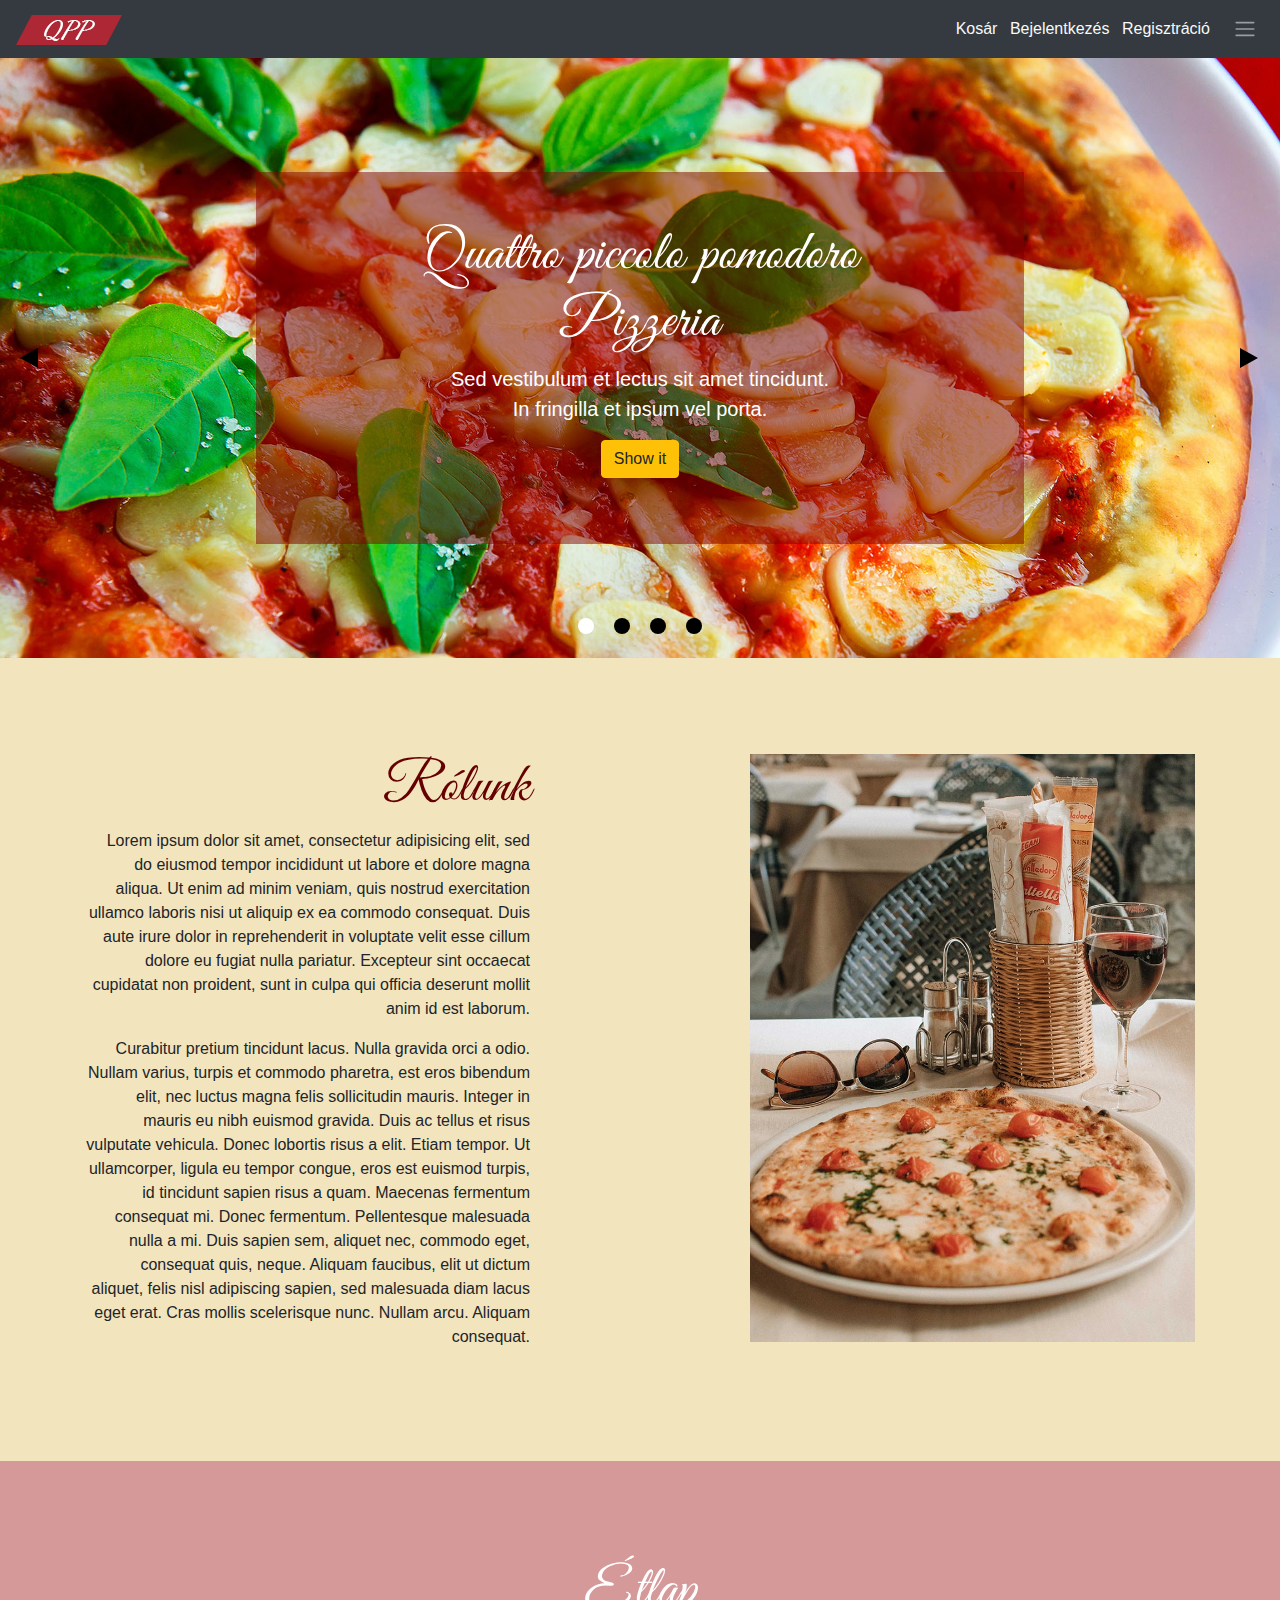
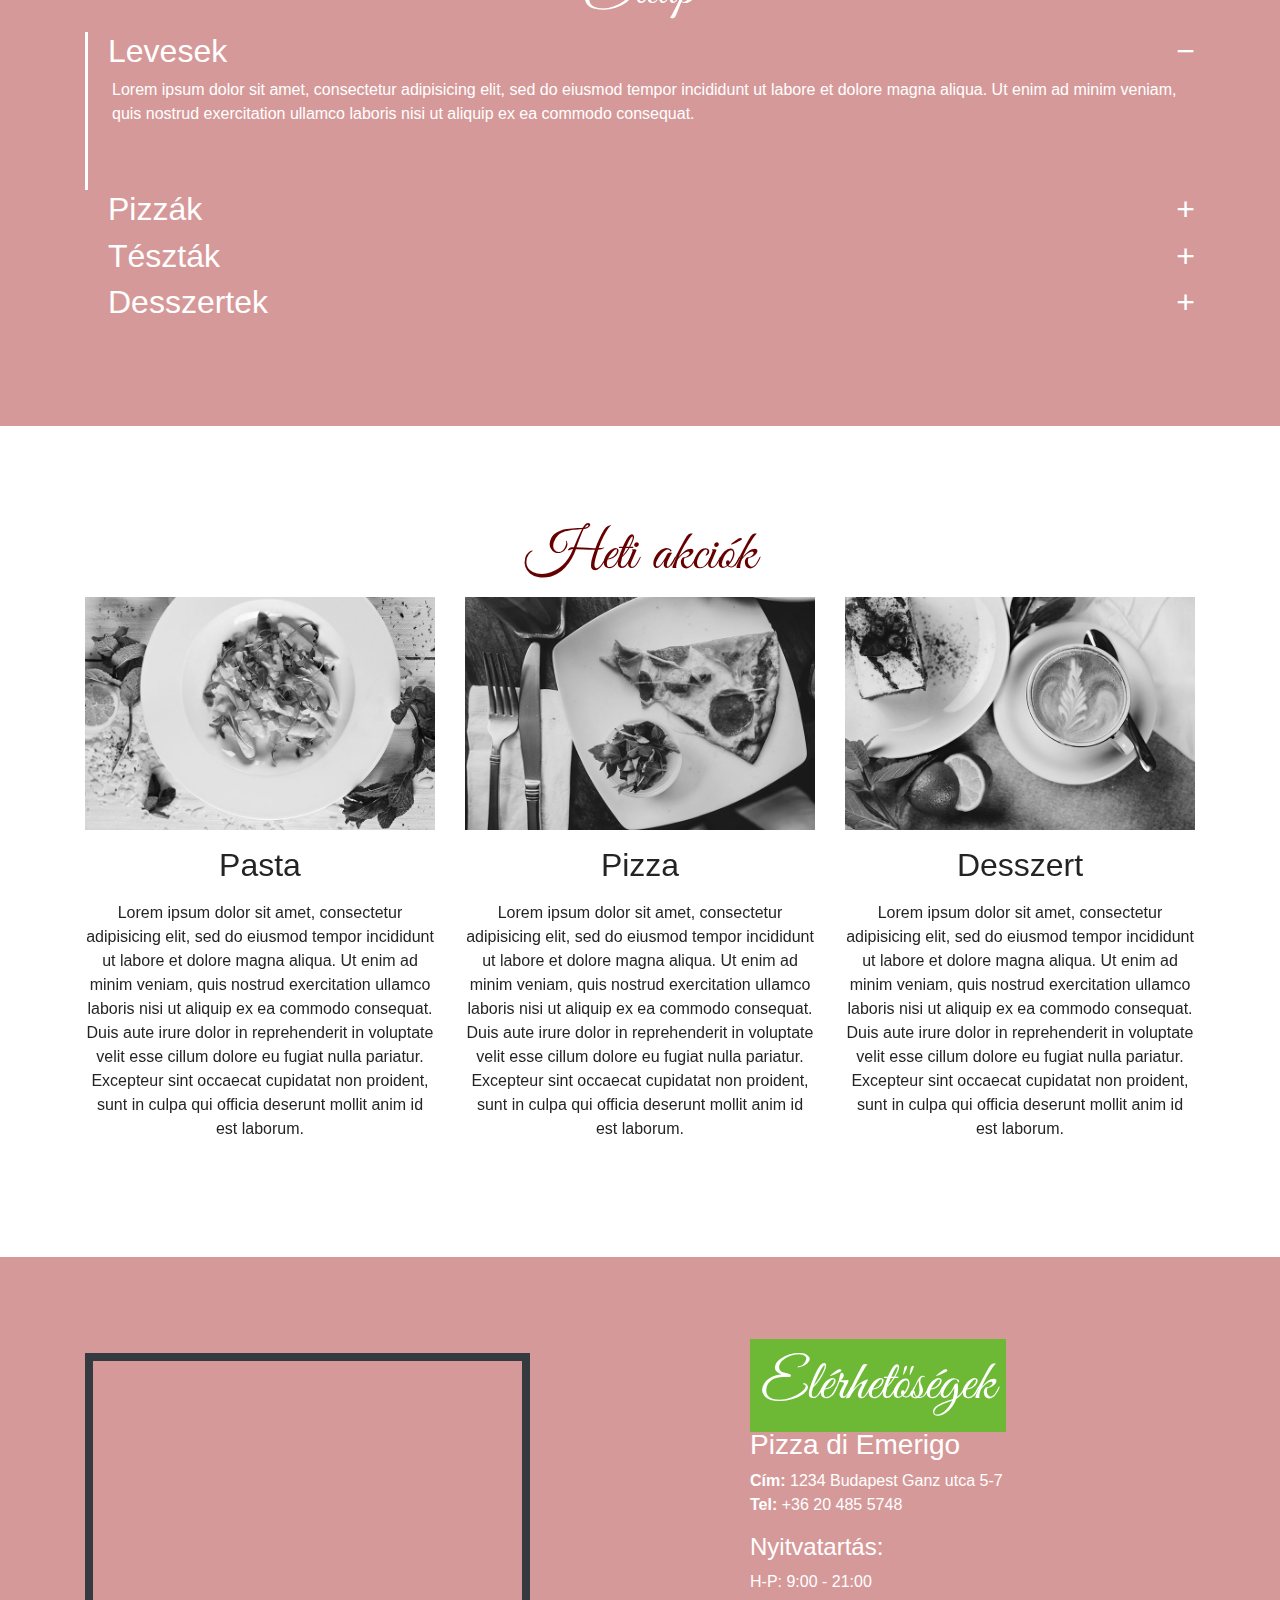
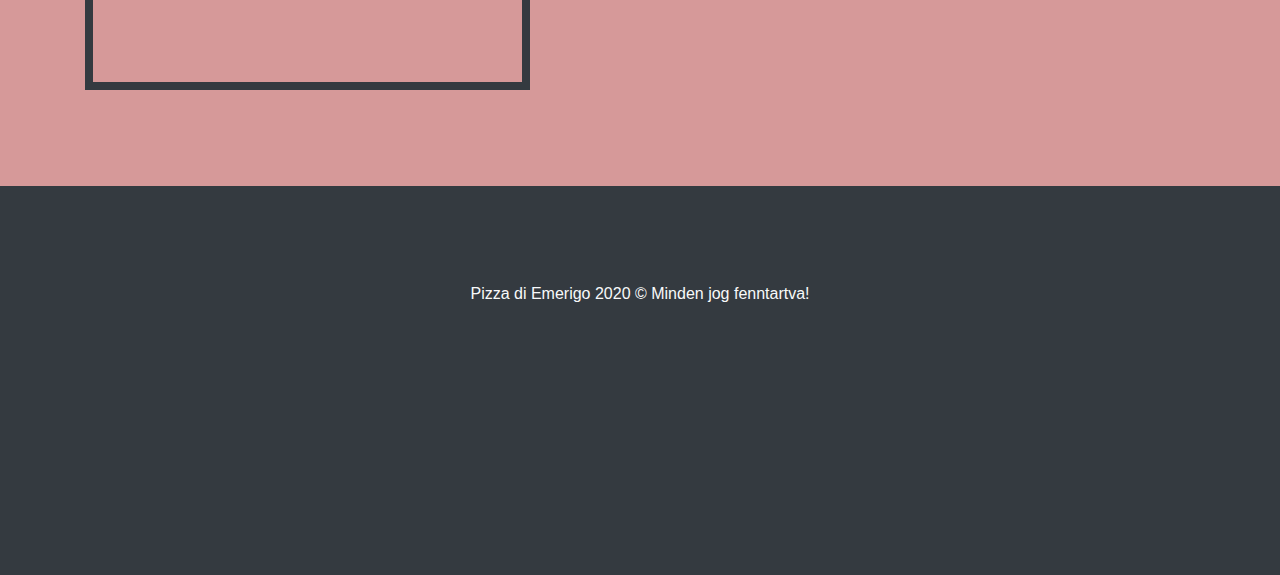
==== index.html @ 63cc6416 "Add files via upload" ====
<!DOCTYPE html>
<!--
To change this license header, choose License Headers in Project Properties.
To change this template file, choose Tools | Templates
and open the template in the editor.
-->
<html>
    <head>
        <title>Pizzeria di Emerigo</title>
        <meta charset="UTF-8">
        <meta name="viewport" content="width=device-width, initial-scale=1.0">
        <link href="bootstrap-4.5.0/css/bootstrap.min.css" rel="stylesheet" type="text/css"/>
        <link href="bootstrap-4.5.0/css/bootstrap-extension.min.css" rel="stylesheet" type="text/css"/>
        <link href="img/favicon.png" rel="shortcut icon" type="image/x-icon">
        <link href="css/style.css" rel="stylesheet" type="text/css"/>

    </head>
    <body>
        <div class="offcanvas-main">
            <div class="offcanvas-container">
                <div class="navbar navbar-dark bg-dark sticky-top">
                    <a class="navbar-brand" href="index.html"><img src="img/logo.png" alt="logo"></a>
                    <ul class="navbar-nav list-inline d-none d-md-block ml-auto mr-3">
                        <li class="nav-item list-inline-item">
                            <a class="nav-link text-light " href="">Kosár</a>
                        </li>
                        <li class="nav-item list-inline-item">
                            <a class="nav-link text-light " data-toggle="modal" data-target="#loginModal">Bejelentkezés</a>
                        </li>
                        <li class="nav-item list-inline-item">
                            <a class="nav-link text-light " href="">Regisztráció</a>
                        </li>
                    </ul>
                    <button class="offcanvas-toggler" type="button">
                        <span class="navbar-toggler-icon"></span>
                    </button>
                </div>
                <!-- Alpha Slider -->
                <div class="zoom-auto" id="alpha-slider" data-interval="6000">
                    <div class="alpha-slider-item">
                        <img src="img/slide1.jpg" alt="pizza1">
                        <div class="alpha-slider-caption d-none d-md-block">
                            <h2 class="text-center display-4 text-white">Quattro piccolo pomodoro<br>Pizzeria</h2>
                            <p class="text-center lead text-white">Sed vestibulum et lectus sit amet tincidunt.<br>In fringilla et ipsum vel porta.</p>
                            <p class="text-center"><a class="btn btn-warning" href="#">Show it</a></p>
                        </div>
                    </div>
                    <div class="alpha-slider-item">
                        <img src="img/slide2.jpg" alt="pizza2">
                        <div class="alpha-slider-caption d-none d-md-block">
                            <h2 class="text-center display-4 text-white">Title 2</h2>
                            <p class="text-center lead text-white">Sed vestibulum et lectus sit amet tincidunt.<br>In fringilla et ipsum vel porta.</p>
                            <p class="text-center"><a class="btn btn-warning" href="#">Show it</a></p>
                        </div>
                    </div>
                    <div class="alpha-slider-item">
                        <img src="img/slide3.jpg" alt="pizza3">
                        <div class="alpha-slider-caption d-none d-md-block">
                            <h2 class="text-center display-4 text-white">Title 3</h2>
                            <p class="text-center lead text-white">Sed vestibulum et lectus sit amet tincidunt.<br>In fringilla et ipsum vel porta.</p>
                            <p class="text-center"><a class="btn btn-warning" href="#">Show it</a></p>
                        </div>
                    </div>
                    <div class="alpha-slider-item">
                        <img src="img/slide4.jpg" alt="pizza4">
                        <div class="alpha-slider-caption d-none d-md-block">
                            <h2 class="text-center display-4 text-white">Title 4</h2>
                            <p class="text-center lead text-white">Sed vestibulum et lectus sit amet tincidunt.<br>In fringilla et ipsum vel porta.</p>
                            <p class="text-center"><a class="btn btn-warning" href="#">Show it</a></p>
                        </div>
                    </div>
                </div>
                <!-- Rólunk -->
                <section class="container-fluid bg-cream" id="rolunk">
                    <div class="container py-6">
                        <div class="row">
                            <div class="col-12 col-lg-6 col-xl-5 text-lg-right">
                                <h2 class="display-4 textfresh">Rólunk</h2>
                                <p>
                                    Lorem ipsum dolor sit amet, consectetur adipisicing elit, sed do eiusmod tempor incididunt ut labore et dolore magna aliqua. Ut enim ad minim veniam, quis nostrud exercitation ullamco laboris nisi ut aliquip ex ea commodo consequat. Duis aute irure dolor in reprehenderit in voluptate velit esse cillum dolore eu fugiat nulla pariatur. Excepteur sint occaecat cupidatat non proident, sunt in culpa qui officia deserunt mollit anim id est laborum.
                                </p>
                                <p>
                                    Curabitur pretium tincidunt lacus. Nulla gravida orci a odio. Nullam varius, turpis et commodo pharetra, est eros bibendum elit, nec luctus magna felis sollicitudin mauris. Integer in mauris eu nibh euismod gravida. Duis ac tellus et risus vulputate vehicula. Donec lobortis risus a elit. Etiam tempor. Ut ullamcorper, ligula eu tempor congue, eros est euismod turpis, id tincidunt sapien risus a quam. Maecenas fermentum consequat mi. Donec fermentum. Pellentesque malesuada nulla a mi. Duis sapien sem, aliquet nec, commodo eget, consequat quis, neque. Aliquam faucibus, elit ut dictum aliquet, felis nisl adipiscing sapien, sed malesuada diam lacus eget erat. Cras mollis scelerisque nunc. Nullam arcu. Aliquam consequat. 
                                </p>

                            </div>
                            <div class="col-12 col-lg-6 col-xl-5 offset-xl-2">
                                <img class="w-100" src="img/about.jpg" alt="terített asztal pizzával"/>
                            </div>
                        </div>
                    </div>
                </section>
                <!-- Étlap -->
                <section class="container-fluid parallax" data-img-src="img/bg-pizza.jpg" data-speed="0.5" id="etlap">
                    <div class="parallax-inner">
                    <div class="container py-6 text-white">
                        <h2 class="display-4 text-center ">Étlap</h2>
                        <div class="be-accordion" id="accordion1">
                            <div class="card bg-transparent border-0">
                                <div class="card-header bg-transparent border-0 p-0" id="heading11">
                                    <h3>
                                        <a class="display-7" data-toggle="collapse" data-target="#collapse11" aria-expanded="true" aria-controls="collapse11">Levesek</a>
                                    </h3>
                                </div>
                                <div id="collapse11" class="collapse show" aria-labelledby="heading11" data-parent="#accordion1">
                                    <div class="card-body px-1 pt-0 pb-5">
                                        <p>Lorem ipsum dolor sit amet, consectetur adipisicing elit, sed do eiusmod tempor incididunt ut labore et dolore magna aliqua. Ut enim ad minim veniam, quis nostrud exercitation ullamco laboris nisi ut aliquip ex ea commodo consequat.</p>
                                    </div>
                                </div>
                            </div>

                            <div class="card bg-transparent border-0">
                                <div class="card-header bg-transparent border-0 p-0" id="heading12">
                                    <h3>
                                        <a class="display-7" data-toggle="collapse" data-target="#collapse12" aria-expanded="false" aria-controls="collapse12">Pizzák</a>
                                    </h3>
                                </div>
                                <div id="collapse12" class="collapse" aria-labelledby="heading12" data-parent="#accordion1">
                                    <div class="card-body px-1 pt-0 pb-5">
                                        <p>Lorem ipsum dolor sit amet, consectetur adipisicing elit, sed do eiusmod tempor incididunt ut labore et dolore magna aliqua. Ut enim ad minim veniam, quis nostrud exercitation ullamco laboris nisi ut aliquip ex ea commodo consequat.</p>
                                    </div>
                                </div>
                            </div>

                            <div class="card bg-transparent border-0">
                                <div class="card-header bg-transparent border-0 p-0" id="heading13">
                                    <h3>
                                        <a class="display-7" data-toggle="collapse" data-target="#collapse13" aria-expanded="false" aria-controls="collapse13">Tészták</a>
                                    </h3>
                                </div>
                                <div id="collapse13" class="collapse" aria-labelledby="heading13" data-parent="#accordion1">
                                    <div class="card-body px-1 pt-0 pb-5">
                                        <p>Lorem ipsum dolor sit amet, consectetur adipisicing elit, sed do eiusmod tempor incididunt ut labore et dolore magna aliqua. Ut enim ad minim veniam, quis nostrud exercitation ullamco laboris nisi ut aliquip ex ea commodo consequat.</p>
                                    </div>
                                </div>
                            </div>

                            <div class="card bg-transparent border-0">
                                <div class="card-header bg-transparent border-0 p-0" id="heading14">
                                    <h3>
                                        <a class="display-7" data-toggle="collapse" data-target="#collapse14" aria-expanded="false" aria-controls="collapse14">Desszertek</a>
                                    </h3>
                                </div>
                                <div id="collapse14" class="collapse" aria-labelledby="heading14" data-parent="#accordion1">
                                    <div class="card-body px-1 pt-0 pb-5">
                                        <p>Lorem ipsum dolor sit amet, consectetur adipisicing elit, sed do eiusmod tempor incididunt ut labore et dolore magna aliqua. Ut enim ad minim veniam, quis nostrud exercitation ullamco laboris nisi ut aliquip ex ea commodo consequat.</p>
                                    </div>
                                </div>
                            </div>
                        </div>
                    </div>
                    </div>
                </section>
                <!-- Heti akciók -->
                <section class="container-fluid" id="hetiakcio">
                    <div class="container py-6 text-center">
                        <h2 class="display-4 textfresh">Heti akciók</h2>
                        <div class="row">
                            <article class="col-12 col-lg-4 hover-color hover-zoom mb-5 mb-lg-1">
                                <img class="w-100" src="img/pasta.jpg" alt="tészta tányéron"/>
                                <h3 class="display-7 my-3">Pasta</h3>
                                <p>
                                    Lorem ipsum dolor sit amet, consectetur adipisicing elit, sed do eiusmod tempor incididunt ut labore et dolore magna aliqua. Ut enim ad minim veniam, quis nostrud exercitation ullamco laboris nisi ut aliquip ex ea commodo consequat. Duis aute irure dolor in reprehenderit in voluptate velit esse cillum dolore eu fugiat nulla pariatur. Excepteur sint occaecat cupidatat non proident, sunt in culpa qui officia deserunt mollit anim id est laborum.
                                </p>
                            </article>
                            <article class="col-12 col-lg-4 hover-color hover-zoom mb-5 mb-lg-1">
                                <img class="w-100" src="img/pizza.jpg" alt="pizza tányéron"/>
                                <h3 class="display-7 my-3">Pizza</h3>
                                <p>
                                    Lorem ipsum dolor sit amet, consectetur adipisicing elit, sed do eiusmod tempor incididunt ut labore et dolore magna aliqua. Ut enim ad minim veniam, quis nostrud exercitation ullamco laboris nisi ut aliquip ex ea commodo consequat. Duis aute irure dolor in reprehenderit in voluptate velit esse cillum dolore eu fugiat nulla pariatur. Excepteur sint occaecat cupidatat non proident, sunt in culpa qui officia deserunt mollit anim id est laborum.
                                </p>
                            </article>
                            <article class="col-12 col-lg-4 hover-color hover-zoom mb-5 mb-lg-1">
                                <img class="w-100" src="img/dessert.jpg" alt="desszert tányéron"/>
                                <h3 class="display-7 my-3">Desszert</h3>
                                <p>
                                    Lorem ipsum dolor sit amet, consectetur adipisicing elit, sed do eiusmod tempor incididunt ut labore et dolore magna aliqua. Ut enim ad minim veniam, quis nostrud exercitation ullamco laboris nisi ut aliquip ex ea commodo consequat. Duis aute irure dolor in reprehenderit in voluptate velit esse cillum dolore eu fugiat nulla pariatur. Excepteur sint occaecat cupidatat non proident, sunt in culpa qui officia deserunt mollit anim id est laborum.
                                </p>
                            </article>
                            
                            
                        </div>
                    </div>
                </section>
                <!-- Elérhetőségek -->
                <section class="container-fluid parallax" data-img-src="img/bg-restaurant.jpg" id="kapcsolat">
                    <div class="parallax-inner">
                        <div class="container py-6 text-white">
                            <div class="row">
                                <div class="col-12 col-lg-6 col-lg-push-6 col-xl-5 offset-xl-1">
                                <h2 class="display-4"><mark>Elérhetőségek</mark></h2>
                                <h3>Pizza di Emerigo</h3>
                                <p><strong>Cím:</strong> 1234 Budapest Ganz utca 5-7<br>
                                    <strong>Tel:</strong> +36 20 485 5748</p>
                                <h4>Nyitvatartás:</h4>
                                <p>H-P: 9:00 - 21:00</p>
                                </div>
                                <div class="col-12 col-lg-6 col-lg-pull-6 col-xl-5 ">
                                    <div class="embed-responsive embed-responsive-4by3 border-strong text-dark">
                                        <iframe class="w-100"  src="https://www.google.com/maps/embed?pb=!1m18!1m12!1m3!1d2694.9119485530064!2d19.035320315591562!3d47.51110597917853!2m3!1f0!2f0!3f0!3m2!1i1024!2i768!4f13.1!3m3!1m2!1s0x4741dc1b57d98361%3A0x1dead8eaf904a9b3!2sBudapest%2C%20Ganz%20u.%205-7%2C%201027!5e0!3m2!1sen!2shu!4v1591891289513!5m2!1sen!2shu" allowfullscreen="" aria-hidden="false" tabindex="0"></iframe>
                                        
                                    </div>
                                </div>
                            </div>
                        </div>
                    </div>
                </section>
                <!-- Láblác -->
                <footer class="container-fluid bg-dark">
                    <div class="container py-6 text-center text-light">
                        <p>Pizza di Emerigo 2020 &copy; Minden jog fenntartva!</p>
                        <iframe src="https://www.facebook.com/plugins/like.php?href=https%3A%2F%2Fdevelopers.facebook.com%2Fdocs%2Fplugins%2Flike-button%2F&width=300&layout=button_count&action=like&size=large&share=true&height=46&appId=195787550976831"  scrolling="no" frameborder="0" allowTransparency="true" allow="encrypted-media"></iframe>
                    </div>
                </footer>
            </div>
            <div class="offcanvas-menu bg-dark text-light w-30">
                <div class="navbar navbar-dark bg-dark">
                    <a class="navbar-brand" href="#"><img src="img/logo.png" alt="logo"></a>
                    <button class="offcanvas-toggler" type="button">
                        <span class="text-light display-7">&times;</span>
                    </button>
                </div>
                <div class="container-fluid">
                    <ul class="navbar-nav">
                        <li class="nav-item">
                            <a class="nav-link text-light display-7 rolling" href="#rolunk">Rólunk</a>
                        </li>
                        <li class="nav-item">
                            <a class="nav-link text-light display-7 rolling" href="#etlap">Étlap</a>
                        </li>
                        <li class="nav-item">
                            <a class="nav-link text-light display-7 rolling" href="#hetiakcio">Heti akciók</a>
                        </li>
                        <li class="nav-item">
                            <a class="nav-link text-light display-7" href="kepgaleria.html">Képgaléria</a>
                        </li>
                        <li class="nav-item">
                            <a class="nav-link text-light display-7 rolling" href="#kapcsolat">Elérhetőségek</a>
                        </li>
                    </ul>
                    <div class="dropdown-divider d-md-none"></div>
                    <ul class="navbar-nav d-md-none">
                        <li class="nav-item">
                            <a class="nav-link text-light display-7" href="">Kosár</a>
                        </li>
                        <li class="nav-item">
                            <a class="nav-link text-light display-7" data-toggle="modal" data-target="#loginModal">Bejelentkezés</a>
                        </li>
                        <li class="nav-item">
                            <a class="nav-link text-light display-7" href="">Regisztráció</a>
                        </li>
                    </ul>
                </div>
            </div>
        </div>
        <!-- Bejelentkező panel-->
        <div class="modal fade" id="loginModal" tabindex="-1" role="dialog" aria-labelledby="Bejelentkezés" aria-hidden="true">
            <div class="modal-dialog modal-dialog-centered" role="document">
                <div class="modal-content">
                    <div class="modal-header">
                        <h5 class="modal-title">Bejelentkezés</h5>
                        <button type="button" class="close" data-dismiss="modal" aria-label="Close">
                            <span aria-hidden="true">&times;</span>
                        </button>
                    </div>
                    <div class="modal-body">
                        <form method="post" class="be-formcheck" name="loginForm" data-msg-empty="Ezt a mezőt kötelező kitölteni." data-msg-invalid="Érvénytelen paraméter">
                            <div class="form-group">
                                <input id="email" type="email" class="form-control" name="email" placeholder="E-mail cím" required>
                            </div>
                            <div class="form-group">
                                <input type="password" class="form-control" name="jelszo" placeholder="Jelszó" required>
                            </div>
                            <input type="hidden" name="event" value="bejelentkezes">
                            
                            <div class="form-group text-center">
                                <button class="btn btn-warning btn-capsule">Bejelentkezés</button>
                            </div>
                            <p class="text-right mb-0"><a href="">Elfelejtettem a jelszavam</a></p>    
                            
                        </form>
                    </div>
                    
                </div>
            </div>
        </div>
        
        <script src="js/jquery-3.5.1.min.js" type="text/javascript"></script>
        <script src="bootstrap-4.5.0/js/bootstrap.bundle.min.js" type="text/javascript"></script>
        <script src="bootstrap-4.5.0/js/bootstrap-extension.min.js" type="text/javascript"></script>
        <script src="js/autofocus.js" type="text/javascript"></script>
    </body>
</html>
---- css/style.css ----
@font-face {
    src: url(../font/GreatVibes-Regular.ttf);
        font-family: GreatVibes-Regular;
}
.offcanvas-menu{
    background-image: url(../img/menu-bg.png);
    background-repeat: no-repeat;
    background-position: right bottom;
}
.alpha-slider-caption {
    background-color: rgba(127, 0, 0, 0.5);
    padding: 50px 0;
}
h2 {
    font-family: GreatVibes-Regular;
}
.textfresh {
    color: #660000;
}
.parallax-inner {
    background-color: rgba(153, 0, 0, 0.4);
    margin-left: -15px;
    margin-right: -15px;
}
mark {
    background-color: rgba(83, 192, 29, 0.8);
    color: #fff;
}
#fb-button {
   width: 187px; 
   height: 46px; 
}
.form-control:focus {
    border-color: darkgreen;
    box-shadow: 0 0 0 0.2rem rgba(0, 102, 0, 0.3);
}
.grid-item {
    margin-bottom: 2rem;
}
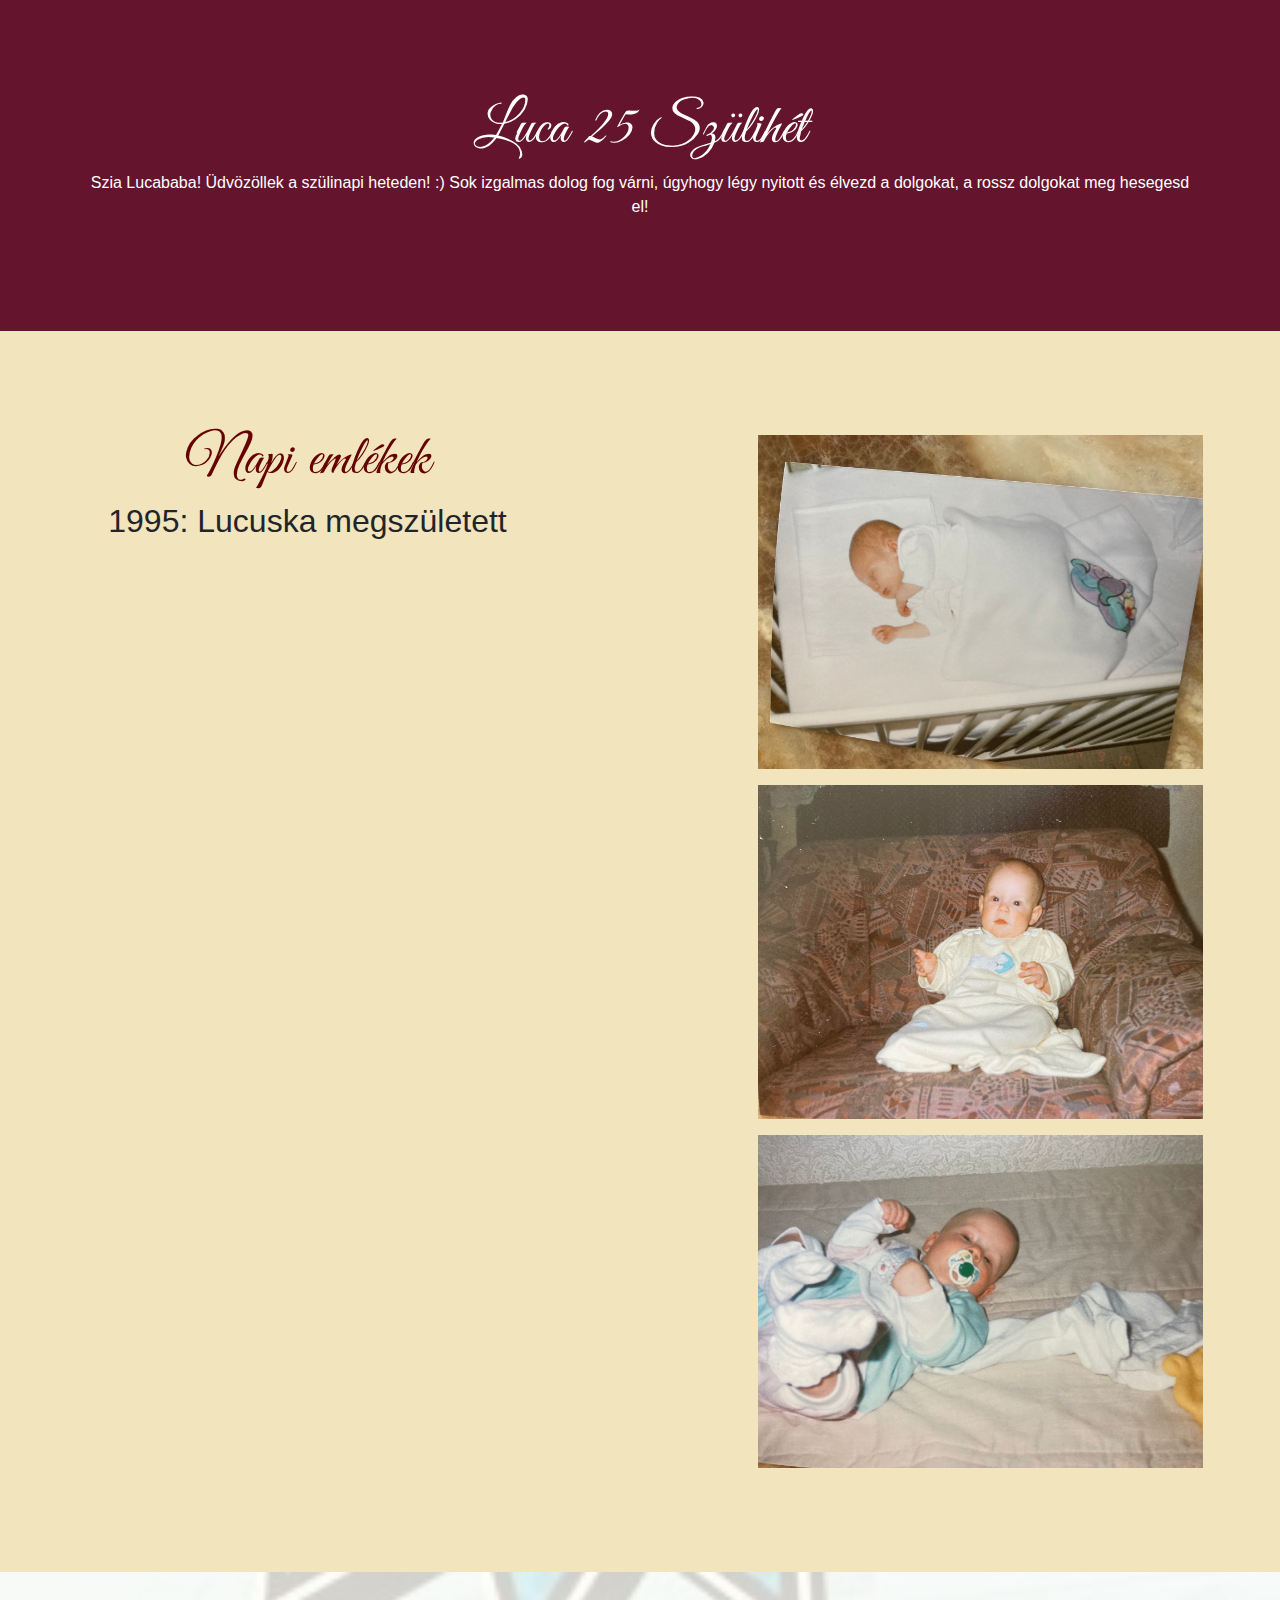
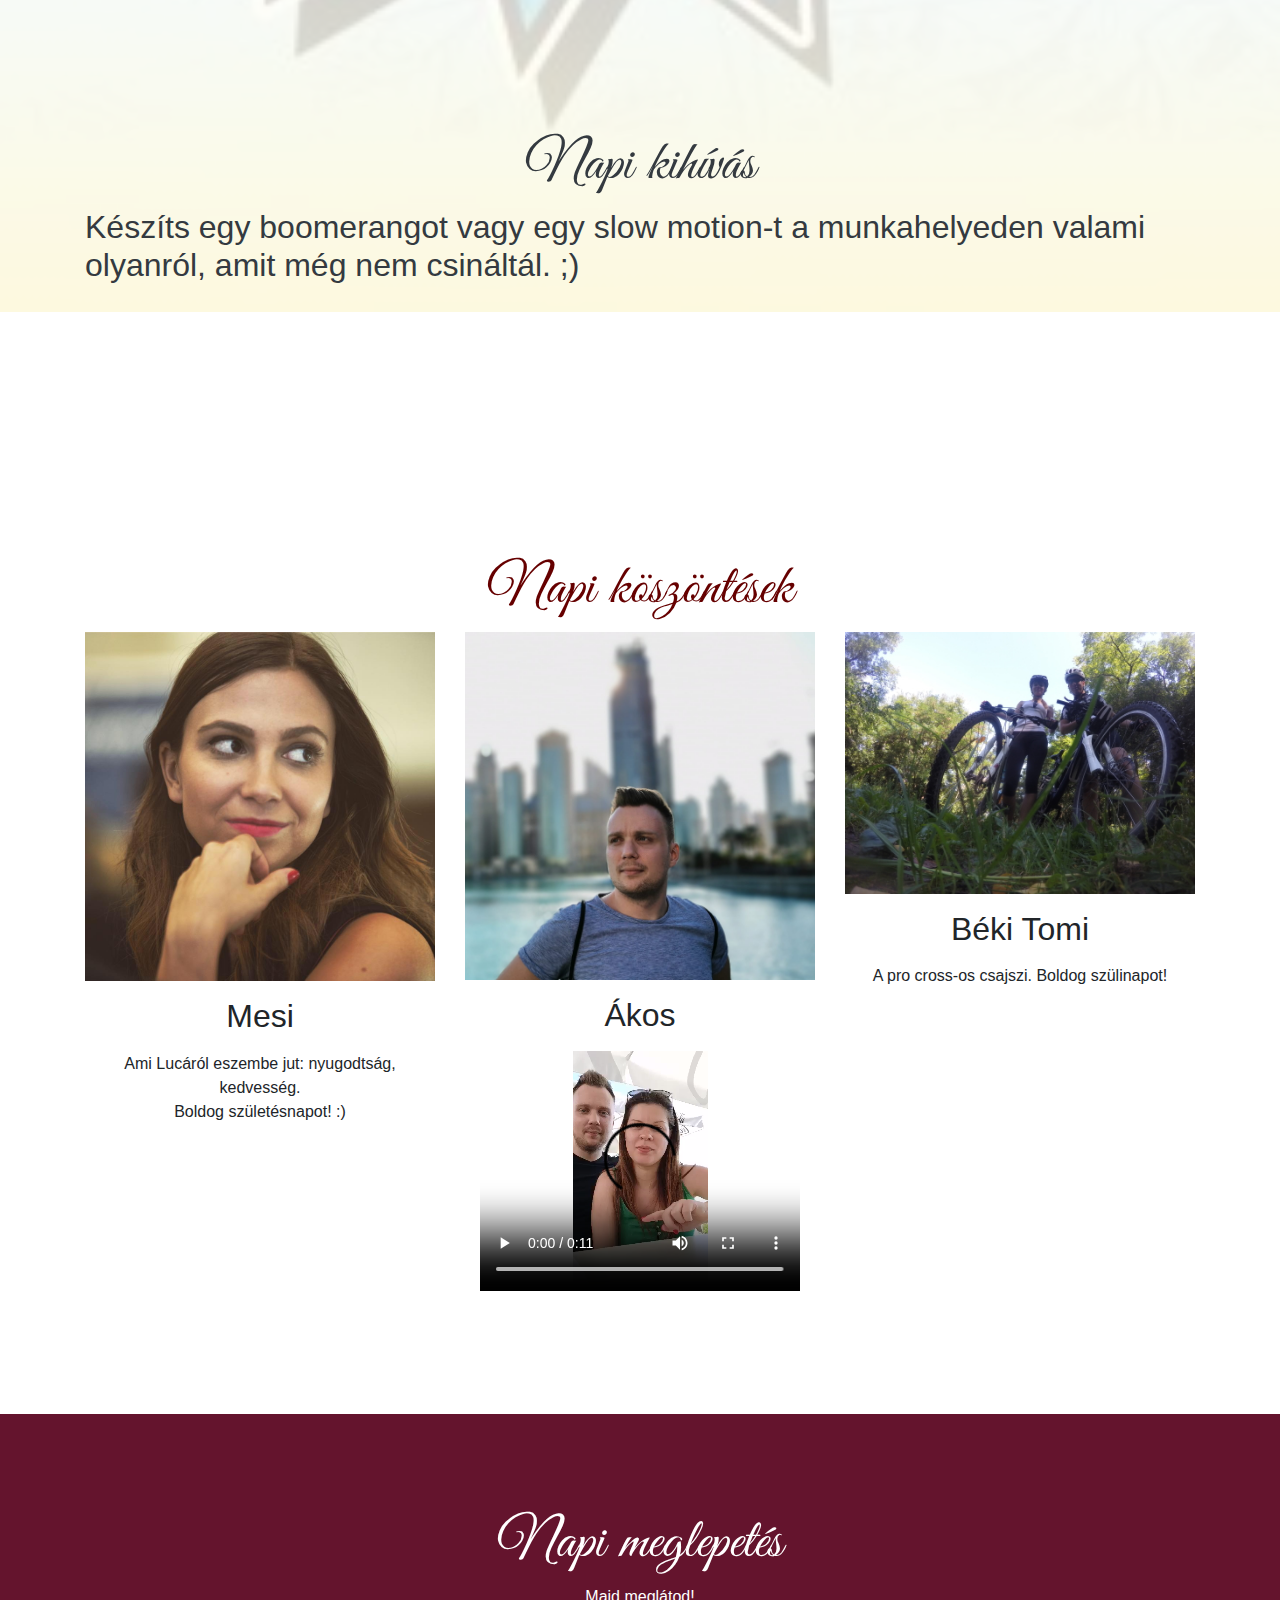
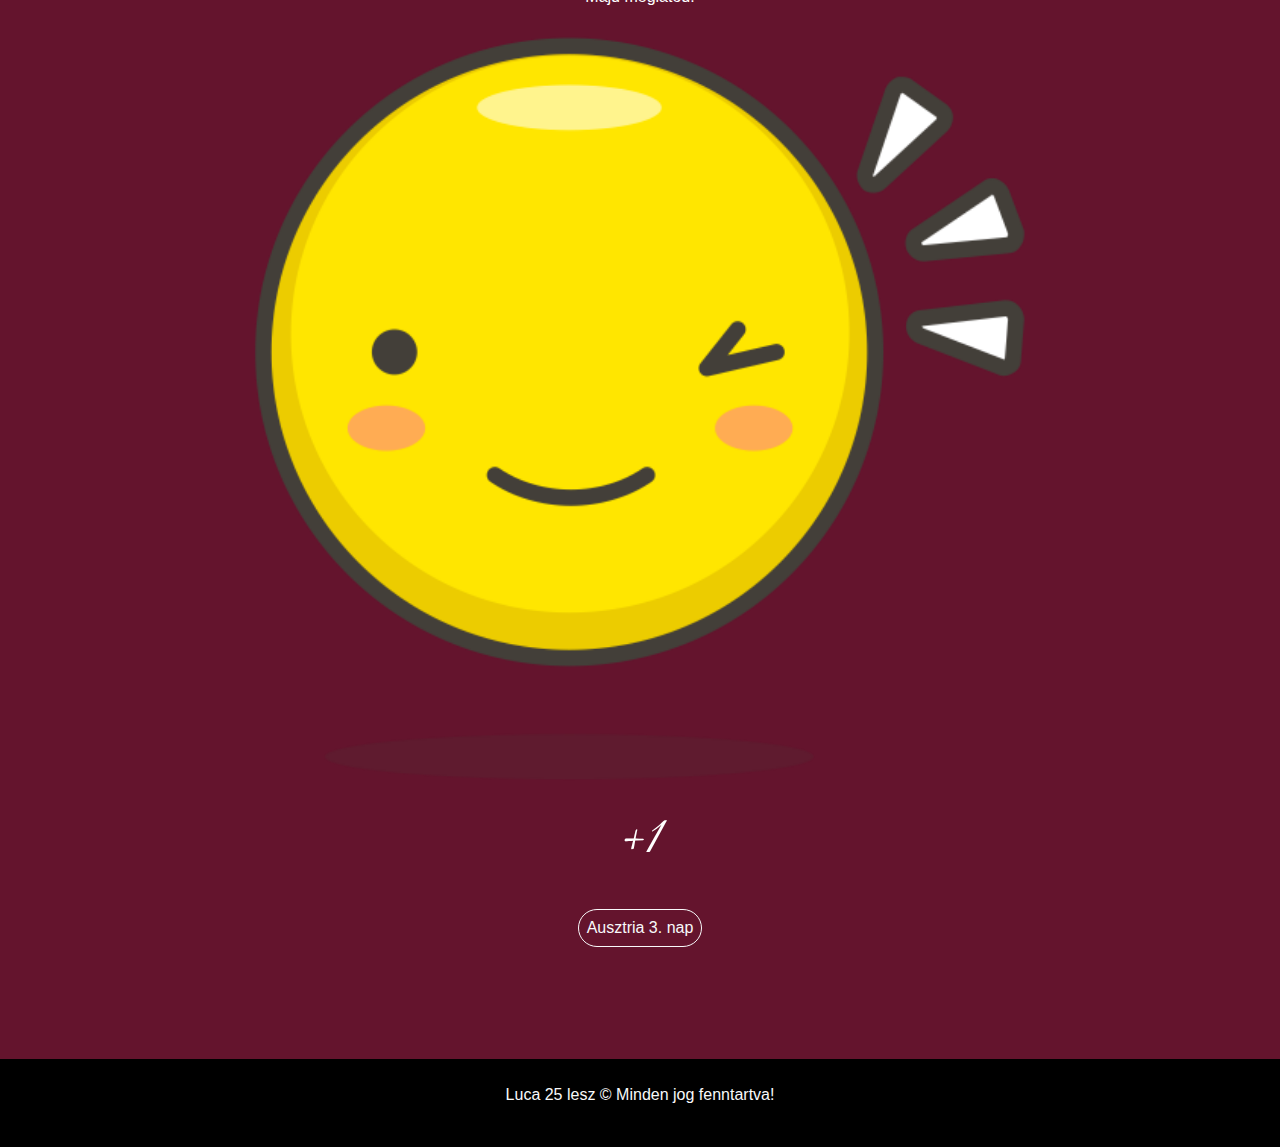
==== commit f63c3c8b: "Add files via upload" ====
--- a/index.html
+++ b/index.html
@@ -6,36 +6,20 @@
 -->
 <html>
     <head>
-        <title>Pizzeria di Emerigo</title>
+        <title>Luca 25</title>
         <meta charset="UTF-8">
         <meta name="viewport" content="width=device-width, initial-scale=1.0">
         <link href="bootstrap-4.5.0/css/bootstrap.min.css" rel="stylesheet" type="text/css"/>
         <link href="bootstrap-4.5.0/css/bootstrap-extension.min.css" rel="stylesheet" type="text/css"/>
-        <link href="img/favicon.png" rel="shortcut icon" type="image/x-icon">
+        <link href="img/faviconom.png" rel="shortcut icon" type="image/x-icon">
         <link href="css/style.css" rel="stylesheet" type="text/css"/>
 
     </head>
     <body>
         <div class="offcanvas-main">
             <div class="offcanvas-container">
-                <div class="navbar navbar-dark bg-dark sticky-top">
-                    <a class="navbar-brand" href="index.html"><img src="img/logo.png" alt="logo"></a>
-                    <ul class="navbar-nav list-inline d-none d-md-block ml-auto mr-3">
-                        <li class="nav-item list-inline-item">
-                            <a class="nav-link text-light " href="">Kosár</a>
-                        </li>
-                        <li class="nav-item list-inline-item">
-                            <a class="nav-link text-light " data-toggle="modal" data-target="#loginModal">Bejelentkezés</a>
-                        </li>
-                        <li class="nav-item list-inline-item">
-                            <a class="nav-link text-light " href="">Regisztráció</a>
-                        </li>
-                    </ul>
-                    <button class="offcanvas-toggler" type="button">
-                        <span class="navbar-toggler-icon"></span>
-                    </button>
-                </div>
-                <!-- Alpha Slider -->
+                
+                <!-- Alpha Slider 
                 <div class="zoom-auto" id="alpha-slider" data-interval="6000">
                     <div class="alpha-slider-item">
                         <img src="img/slide1.jpg" alt="pizza1">
@@ -45,136 +29,81 @@
                             <p class="text-center"><a class="btn btn-warning" href="#">Show it</a></p>
                         </div>
                     </div>
-                    <div class="alpha-slider-item">
-                        <img src="img/slide2.jpg" alt="pizza2">
-                        <div class="alpha-slider-caption d-none d-md-block">
-                            <h2 class="text-center display-4 text-white">Title 2</h2>
-                            <p class="text-center lead text-white">Sed vestibulum et lectus sit amet tincidunt.<br>In fringilla et ipsum vel porta.</p>
-                            <p class="text-center"><a class="btn btn-warning" href="#">Show it</a></p>
+                    
+                </div>-->
+                <!-- Rólunk -->
+                <section class="container-fluid bg-velvet" id="rolunk">
+                    <div class="container py-6">
+                        <div class="row">
+                            <div class="col-12 text-white text-center">
+                                <h2 class="display-4">Luca 25 Szülihét</h2>
+                                <p>
+                                    Szia Lucababa! Üdvözöllek a szülinapi heteden! :) Sok izgalmas dolog fog várni, úgyhogy légy nyitott és  élvezd a dolgokat, a rossz dolgokat meg hesegesd el! 
+                                </p>
+   
+                            </div>
+                            
                         </div>
                     </div>
-                    <div class="alpha-slider-item">
-                        <img src="img/slide3.jpg" alt="pizza3">
-                        <div class="alpha-slider-caption d-none d-md-block">
-                            <h2 class="text-center display-4 text-white">Title 3</h2>
-                            <p class="text-center lead text-white">Sed vestibulum et lectus sit amet tincidunt.<br>In fringilla et ipsum vel porta.</p>
-                            <p class="text-center"><a class="btn btn-warning" href="#">Show it</a></p>
-                        </div>
-                    </div>
-                    <div class="alpha-slider-item">
-                        <img src="img/slide4.jpg" alt="pizza4">
-                        <div class="alpha-slider-caption d-none d-md-block">
-                            <h2 class="text-center display-4 text-white">Title 4</h2>
-                            <p class="text-center lead text-white">Sed vestibulum et lectus sit amet tincidunt.<br>In fringilla et ipsum vel porta.</p>
-                            <p class="text-center"><a class="btn btn-warning" href="#">Show it</a></p>
-                        </div>
-                    </div>
-                </div>
-                <!-- Rólunk -->
+                </section>
                 <section class="container-fluid bg-cream" id="rolunk">
                     <div class="container py-6">
                         <div class="row">
-                            <div class="col-12 col-lg-6 col-xl-5 text-lg-right">
-                                <h2 class="display-4 textfresh">Rólunk</h2>
-                                <p>
-                                    Lorem ipsum dolor sit amet, consectetur adipisicing elit, sed do eiusmod tempor incididunt ut labore et dolore magna aliqua. Ut enim ad minim veniam, quis nostrud exercitation ullamco laboris nisi ut aliquip ex ea commodo consequat. Duis aute irure dolor in reprehenderit in voluptate velit esse cillum dolore eu fugiat nulla pariatur. Excepteur sint occaecat cupidatat non proident, sunt in culpa qui officia deserunt mollit anim id est laborum.
+                            <div class="col-12 col-lg-6 col-xl-5 text-center">
+                                <h2 class="display-4 textfresh">Napi emlékek</h2>
+                                <p class="display-7">
+                                    <strong>1995:</strong> Lucuska megszületett 
                                 </p>
-                                <p>
-                                    Curabitur pretium tincidunt lacus. Nulla gravida orci a odio. Nullam varius, turpis et commodo pharetra, est eros bibendum elit, nec luctus magna felis sollicitudin mauris. Integer in mauris eu nibh euismod gravida. Duis ac tellus et risus vulputate vehicula. Donec lobortis risus a elit. Etiam tempor. Ut ullamcorper, ligula eu tempor congue, eros est euismod turpis, id tincidunt sapien risus a quam. Maecenas fermentum consequat mi. Donec fermentum. Pellentesque malesuada nulla a mi. Duis sapien sem, aliquet nec, commodo eget, consequat quis, neque. Aliquam faucibus, elit ut dictum aliquet, felis nisl adipiscing sapien, sed malesuada diam lacus eget erat. Cras mollis scelerisque nunc. Nullam arcu. Aliquam consequat. 
-                                </p>
+                                
 
                             </div>
                             <div class="col-12 col-lg-6 col-xl-5 offset-xl-2">
-                                <img class="w-100" src="img/about.jpg" alt="terített asztal pizzával"/>
+                                <img class="w-100 m-2" src="img/1.jpg" alt="Luca születés"/>
+                                <img class="w-100 m-2" src="img/2.jpg" alt="Luca születés"/>
+                                <img class="w-100 m-2" src="img/3.jpg" alt="Luca születés"/>
                             </div>
                         </div>
                     </div>
                 </section>
                 <!-- Étlap -->
-                <section class="container-fluid parallax" data-img-src="img/bg-pizza.jpg" data-speed="0.5" id="etlap">
+                <section class="container-fluid parallax" data-img-src="img/ch.jpg" data-speed="0.5" id="etlap">
                     <div class="parallax-inner">
-                    <div class="container py-6 text-white">
-                        <h2 class="display-4 text-center ">Étlap</h2>
-                        <div class="be-accordion" id="accordion1">
-                            <div class="card bg-transparent border-0">
-                                <div class="card-header bg-transparent border-0 p-0" id="heading11">
-                                    <h3>
-                                        <a class="display-7" data-toggle="collapse" data-target="#collapse11" aria-expanded="true" aria-controls="collapse11">Levesek</a>
-                                    </h3>
-                                </div>
-                                <div id="collapse11" class="collapse show" aria-labelledby="heading11" data-parent="#accordion1">
-                                    <div class="card-body px-1 pt-0 pb-5">
-                                        <p>Lorem ipsum dolor sit amet, consectetur adipisicing elit, sed do eiusmod tempor incididunt ut labore et dolore magna aliqua. Ut enim ad minim veniam, quis nostrud exercitation ullamco laboris nisi ut aliquip ex ea commodo consequat.</p>
-                                    </div>
-                                </div>
-                            </div>
-
-                            <div class="card bg-transparent border-0">
-                                <div class="card-header bg-transparent border-0 p-0" id="heading12">
-                                    <h3>
-                                        <a class="display-7" data-toggle="collapse" data-target="#collapse12" aria-expanded="false" aria-controls="collapse12">Pizzák</a>
-                                    </h3>
-                                </div>
-                                <div id="collapse12" class="collapse" aria-labelledby="heading12" data-parent="#accordion1">
-                                    <div class="card-body px-1 pt-0 pb-5">
-                                        <p>Lorem ipsum dolor sit amet, consectetur adipisicing elit, sed do eiusmod tempor incididunt ut labore et dolore magna aliqua. Ut enim ad minim veniam, quis nostrud exercitation ullamco laboris nisi ut aliquip ex ea commodo consequat.</p>
-                                    </div>
-                                </div>
-                            </div>
-
-                            <div class="card bg-transparent border-0">
-                                <div class="card-header bg-transparent border-0 p-0" id="heading13">
-                                    <h3>
-                                        <a class="display-7" data-toggle="collapse" data-target="#collapse13" aria-expanded="false" aria-controls="collapse13">Tészták</a>
-                                    </h3>
-                                </div>
-                                <div id="collapse13" class="collapse" aria-labelledby="heading13" data-parent="#accordion1">
-                                    <div class="card-body px-1 pt-0 pb-5">
-                                        <p>Lorem ipsum dolor sit amet, consectetur adipisicing elit, sed do eiusmod tempor incididunt ut labore et dolore magna aliqua. Ut enim ad minim veniam, quis nostrud exercitation ullamco laboris nisi ut aliquip ex ea commodo consequat.</p>
-                                    </div>
-                                </div>
-                            </div>
-
-                            <div class="card bg-transparent border-0">
-                                <div class="card-header bg-transparent border-0 p-0" id="heading14">
-                                    <h3>
-                                        <a class="display-7" data-toggle="collapse" data-target="#collapse14" aria-expanded="false" aria-controls="collapse14">Desszertek</a>
-                                    </h3>
-                                </div>
-                                <div id="collapse14" class="collapse" aria-labelledby="heading14" data-parent="#accordion1">
-                                    <div class="card-body px-1 pt-0 pb-5">
-                                        <p>Lorem ipsum dolor sit amet, consectetur adipisicing elit, sed do eiusmod tempor incididunt ut labore et dolore magna aliqua. Ut enim ad minim veniam, quis nostrud exercitation ullamco laboris nisi ut aliquip ex ea commodo consequat.</p>
-                                    </div>
-                                </div>
-                            </div>
-                        </div>
+                    <div class="container py-7 text-dark">
+                        <h2 class="display-4 text-center ">Napi kihívás</h2>
+                        <div>
+                           <p class="display-7">
+                                    Készíts egy boomerangot vagy egy slow motion-t a munkahelyeden valami olyanról, amit még nem csináltál. ;) 
+                                </p> 
+                        </div>    
                     </div>
                     </div>
                 </section>
                 <!-- Heti akciók -->
                 <section class="container-fluid" id="hetiakcio">
                     <div class="container py-6 text-center">
-                        <h2 class="display-4 textfresh">Heti akciók</h2>
+                        <h2 class="display-4 textfresh">Napi köszöntések</h2>
                         <div class="row">
-                            <article class="col-12 col-lg-4 hover-color hover-zoom mb-5 mb-lg-1">
-                                <img class="w-100" src="img/pasta.jpg" alt="tészta tányéron"/>
-                                <h3 class="display-7 my-3">Pasta</h3>
+                            <article class="col-12 col-lg-4 hover-zoom mb-5 mb-lg-1">
+                                <img class="w-100" src="img/mesi.jpg" alt="Mesi"/>
+                                <h3 class="display-7 my-3">Mesi</h3>
                                 <p>
-                                    Lorem ipsum dolor sit amet, consectetur adipisicing elit, sed do eiusmod tempor incididunt ut labore et dolore magna aliqua. Ut enim ad minim veniam, quis nostrud exercitation ullamco laboris nisi ut aliquip ex ea commodo consequat. Duis aute irure dolor in reprehenderit in voluptate velit esse cillum dolore eu fugiat nulla pariatur. Excepteur sint occaecat cupidatat non proident, sunt in culpa qui officia deserunt mollit anim id est laborum.
+                                    Ami Lucáról eszembe jut: nyugodtság, kedvesség.<br>Boldog születésnapot! :)
                                 </p>
                             </article>
-                            <article class="col-12 col-lg-4 hover-color hover-zoom mb-5 mb-lg-1">
-                                <img class="w-100" src="img/pizza.jpg" alt="pizza tányéron"/>
-                                <h3 class="display-7 my-3">Pizza</h3>
+                            <article class="col-12 col-lg-4 hover-zoom mb-5 mb-lg-1">
+                                <img class="w-100" src="img/akos.jpg" alt="Akos"/>
+                                <h3 class="display-7 my-3">Ákos</h3>
                                 <p>
-                                    Lorem ipsum dolor sit amet, consectetur adipisicing elit, sed do eiusmod tempor incididunt ut labore et dolore magna aliqua. Ut enim ad minim veniam, quis nostrud exercitation ullamco laboris nisi ut aliquip ex ea commodo consequat. Duis aute irure dolor in reprehenderit in voluptate velit esse cillum dolore eu fugiat nulla pariatur. Excepteur sint occaecat cupidatat non proident, sunt in culpa qui officia deserunt mollit anim id est laborum.
+                                    <video width="320" height="240" controls>
+                                        <source src="video/video-1598037845.mp4" type="video/mp4">
+                                    </video>
                                 </p>
                             </article>
-                            <article class="col-12 col-lg-4 hover-color hover-zoom mb-5 mb-lg-1">
-                                <img class="w-100" src="img/dessert.jpg" alt="desszert tányéron"/>
-                                <h3 class="display-7 my-3">Desszert</h3>
+                            <article class="col-12 col-lg-4 hover-zoom mb-5 mb-lg-1">
+                                <img class="w-100" src="img/tomi.jpg" alt="desszert tányéron"/>
+                                <h3 class="display-7 my-3">Béki Tomi</h3>
                                 <p>
-                                    Lorem ipsum dolor sit amet, consectetur adipisicing elit, sed do eiusmod tempor incididunt ut labore et dolore magna aliqua. Ut enim ad minim veniam, quis nostrud exercitation ullamco laboris nisi ut aliquip ex ea commodo consequat. Duis aute irure dolor in reprehenderit in voluptate velit esse cillum dolore eu fugiat nulla pariatur. Excepteur sint occaecat cupidatat non proident, sunt in culpa qui officia deserunt mollit anim id est laborum.
+                                    A pro cross-os csajszi. Boldog szülinapot!
                                 </p>
                             </article>
                             
@@ -182,108 +111,32 @@
                         </div>
                     </div>
                 </section>
-                <!-- Elérhetőségek -->
-                <section class="container-fluid parallax" data-img-src="img/bg-restaurant.jpg" id="kapcsolat">
-                    <div class="parallax-inner">
-                        <div class="container py-6 text-white">
-                            <div class="row">
-                                <div class="col-12 col-lg-6 col-lg-push-6 col-xl-5 offset-xl-1">
-                                <h2 class="display-4"><mark>Elérhetőségek</mark></h2>
-                                <h3>Pizza di Emerigo</h3>
-                                <p><strong>Cím:</strong> 1234 Budapest Ganz utca 5-7<br>
-                                    <strong>Tel:</strong> +36 20 485 5748</p>
-                                <h4>Nyitvatartás:</h4>
-                                <p>H-P: 9:00 - 21:00</p>
-                                </div>
-                                <div class="col-12 col-lg-6 col-lg-pull-6 col-xl-5 ">
-                                    <div class="embed-responsive embed-responsive-4by3 border-strong text-dark">
-                                        <iframe class="w-100"  src="https://www.google.com/maps/embed?pb=!1m18!1m12!1m3!1d2694.9119485530064!2d19.035320315591562!3d47.51110597917853!2m3!1f0!2f0!3f0!3m2!1i1024!2i768!4f13.1!3m3!1m2!1s0x4741dc1b57d98361%3A0x1dead8eaf904a9b3!2sBudapest%2C%20Ganz%20u.%205-7%2C%201027!5e0!3m2!1sen!2shu!4v1591891289513!5m2!1sen!2shu" allowfullscreen="" aria-hidden="false" tabindex="0"></iframe>
-                                        
-                                    </div>
-                                </div>
+                <section class="container-fluid bg-velvet" id="rolunk">
+                    <div class="container py-6">
+                        <div class="row">
+                            <div class="col-12 text-white text-center">
+                                <h2 class="display-4">Napi meglepetés</h2>
+                                <p>
+                                    Majd meglátod!
+                                </p>
+                                <img class="w-70" src="img/wink.png" alt="wink"/>
                             </div>
-                        </div>
+                            <div class="col-12 text-white text-center">
+                                <h2 class="display-4 text-white p-1">+1</h2><br>
+                                <p><a class="btn btn-outline-light btn-capsule px-2" href="https://drive.google.com/file/d/10cwqT9ynwpaXjuJbNaOlpNpv6w2ISLmE/view?usp=sharing" role="button">Ausztria 3. nap</a></p>
+                            </div>
+                            </div>
                     </div>
                 </section>
                 <!-- Láblác -->
-                <footer class="container-fluid bg-dark">
-                    <div class="container py-6 text-center text-light">
-                        <p>Pizza di Emerigo 2020 &copy; Minden jog fenntartva!</p>
-                        <iframe src="https://www.facebook.com/plugins/like.php?href=https%3A%2F%2Fdevelopers.facebook.com%2Fdocs%2Fplugins%2Flike-button%2F&width=300&layout=button_count&action=like&size=large&share=true&height=46&appId=195787550976831"  scrolling="no" frameborder="0" allowTransparency="true" allow="encrypted-media"></iframe>
+                <footer class="container-fluid bg-black">
+                    <div class="container py-4 text-center text-light">
+                        <p>Luca 25 lesz &copy; Minden jog fenntartva!</p>
+                        
                     </div>
                 </footer>
             </div>
-            <div class="offcanvas-menu bg-dark text-light w-30">
-                <div class="navbar navbar-dark bg-dark">
-                    <a class="navbar-brand" href="#"><img src="img/logo.png" alt="logo"></a>
-                    <button class="offcanvas-toggler" type="button">
-                        <span class="text-light display-7">&times;</span>
-                    </button>
-                </div>
-                <div class="container-fluid">
-                    <ul class="navbar-nav">
-                        <li class="nav-item">
-                            <a class="nav-link text-light display-7 rolling" href="#rolunk">Rólunk</a>
-                        </li>
-                        <li class="nav-item">
-                            <a class="nav-link text-light display-7 rolling" href="#etlap">Étlap</a>
-                        </li>
-                        <li class="nav-item">
-                            <a class="nav-link text-light display-7 rolling" href="#hetiakcio">Heti akciók</a>
-                        </li>
-                        <li class="nav-item">
-                            <a class="nav-link text-light display-7" href="kepgaleria.html">Képgaléria</a>
-                        </li>
-                        <li class="nav-item">
-                            <a class="nav-link text-light display-7 rolling" href="#kapcsolat">Elérhetőségek</a>
-                        </li>
-                    </ul>
-                    <div class="dropdown-divider d-md-none"></div>
-                    <ul class="navbar-nav d-md-none">
-                        <li class="nav-item">
-                            <a class="nav-link text-light display-7" href="">Kosár</a>
-                        </li>
-                        <li class="nav-item">
-                            <a class="nav-link text-light display-7" data-toggle="modal" data-target="#loginModal">Bejelentkezés</a>
-                        </li>
-                        <li class="nav-item">
-                            <a class="nav-link text-light display-7" href="">Regisztráció</a>
-                        </li>
-                    </ul>
-                </div>
-            </div>
-        </div>
-        <!-- Bejelentkező panel-->
-        <div class="modal fade" id="loginModal" tabindex="-1" role="dialog" aria-labelledby="Bejelentkezés" aria-hidden="true">
-            <div class="modal-dialog modal-dialog-centered" role="document">
-                <div class="modal-content">
-                    <div class="modal-header">
-                        <h5 class="modal-title">Bejelentkezés</h5>
-                        <button type="button" class="close" data-dismiss="modal" aria-label="Close">
-                            <span aria-hidden="true">&times;</span>
-                        </button>
-                    </div>
-                    <div class="modal-body">
-                        <form method="post" class="be-formcheck" name="loginForm" data-msg-empty="Ezt a mezőt kötelező kitölteni." data-msg-invalid="Érvénytelen paraméter">
-                            <div class="form-group">
-                                <input id="email" type="email" class="form-control" name="email" placeholder="E-mail cím" required>
-                            </div>
-                            <div class="form-group">
-                                <input type="password" class="form-control" name="jelszo" placeholder="Jelszó" required>
-                            </div>
-                            <input type="hidden" name="event" value="bejelentkezes">
-                            
-                            <div class="form-group text-center">
-                                <button class="btn btn-warning btn-capsule">Bejelentkezés</button>
-                            </div>
-                            <p class="text-right mb-0"><a href="">Elfelejtettem a jelszavam</a></p>    
-                            
-                        </form>
-                    </div>
-                    
-                </div>
-            </div>
-        </div>
+            
         
         <script src="js/jquery-3.5.1.min.js" type="text/javascript"></script>
         <script src="bootstrap-4.5.0/js/bootstrap.bundle.min.js" type="text/javascript"></script>
--- a/css/style.css
+++ b/css/style.css
@@ -18,7 +18,7 @@
     color: #660000;
 }
 .parallax-inner {
-    background-color: rgba(153, 0, 0, 0.4);
+    background-color: rgba(255, 255, 255, 0.8);
     margin-left: -15px;
     margin-right: -15px;
 }
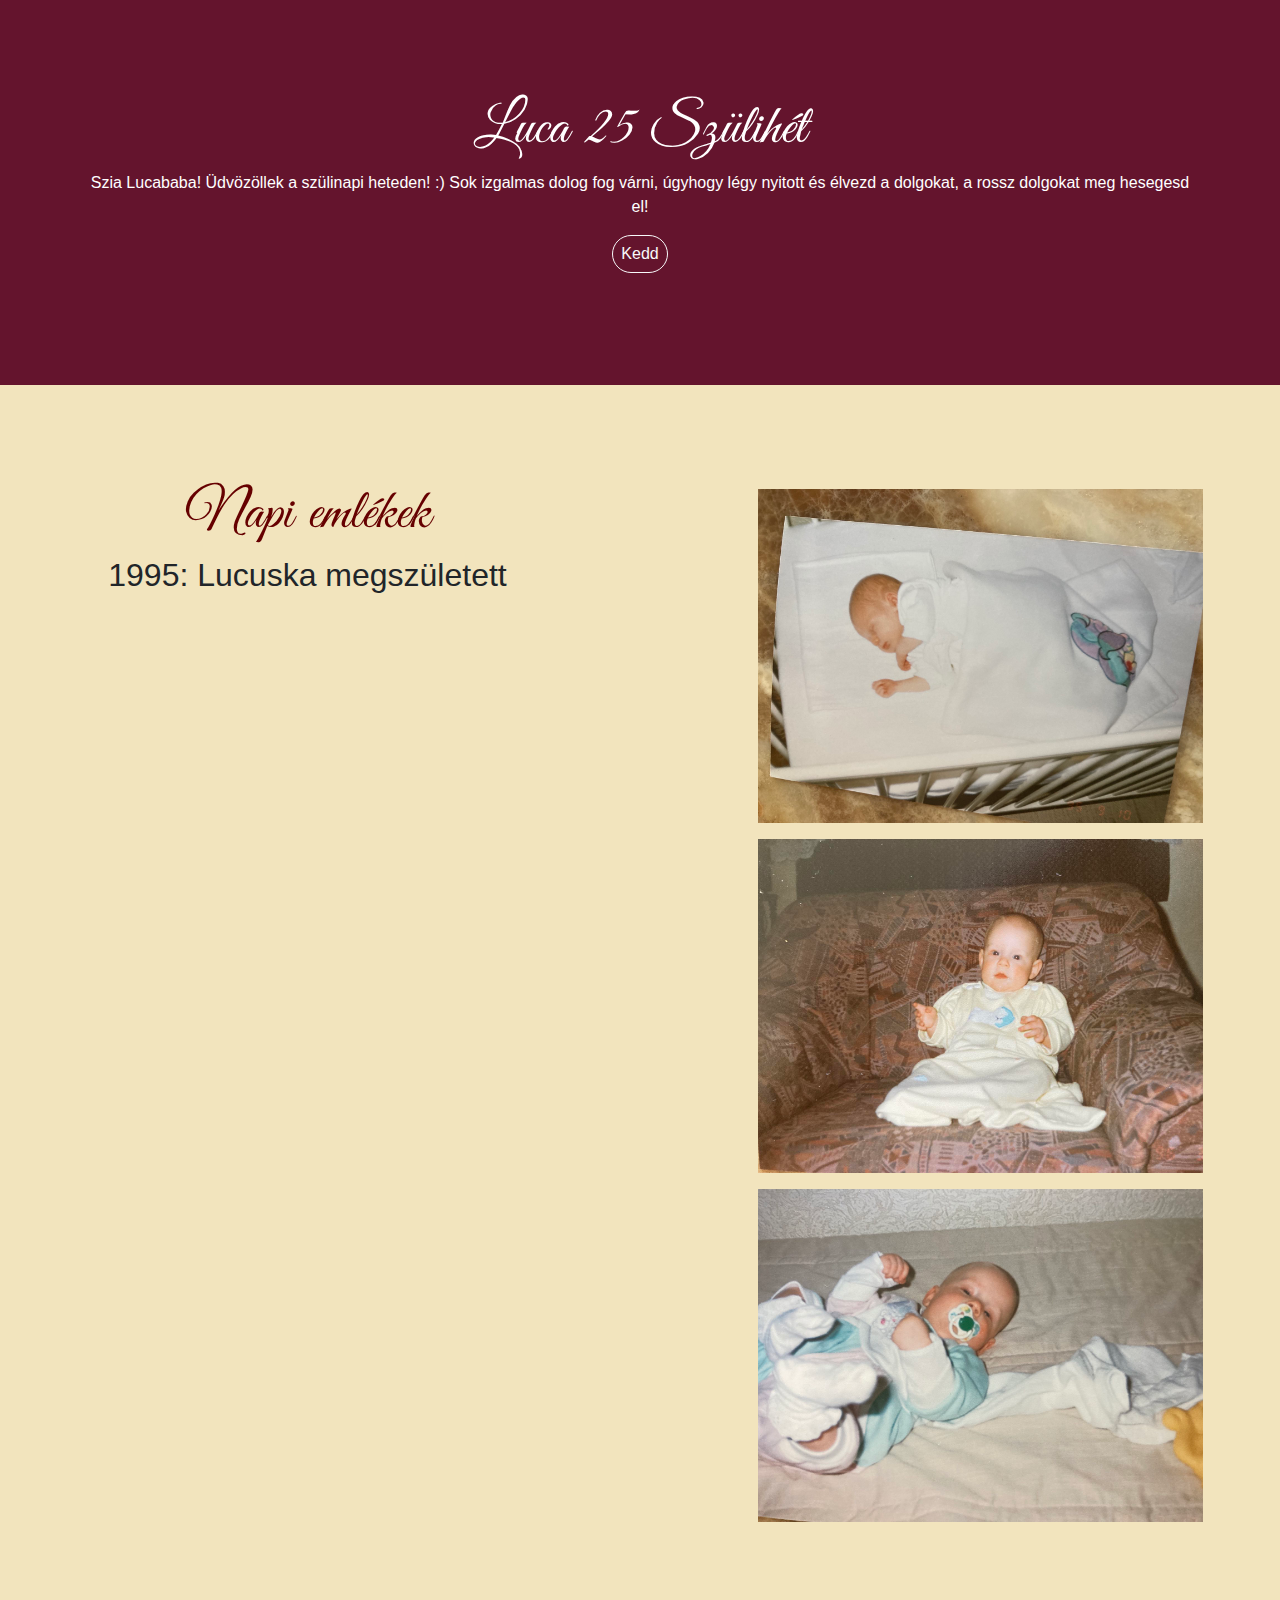
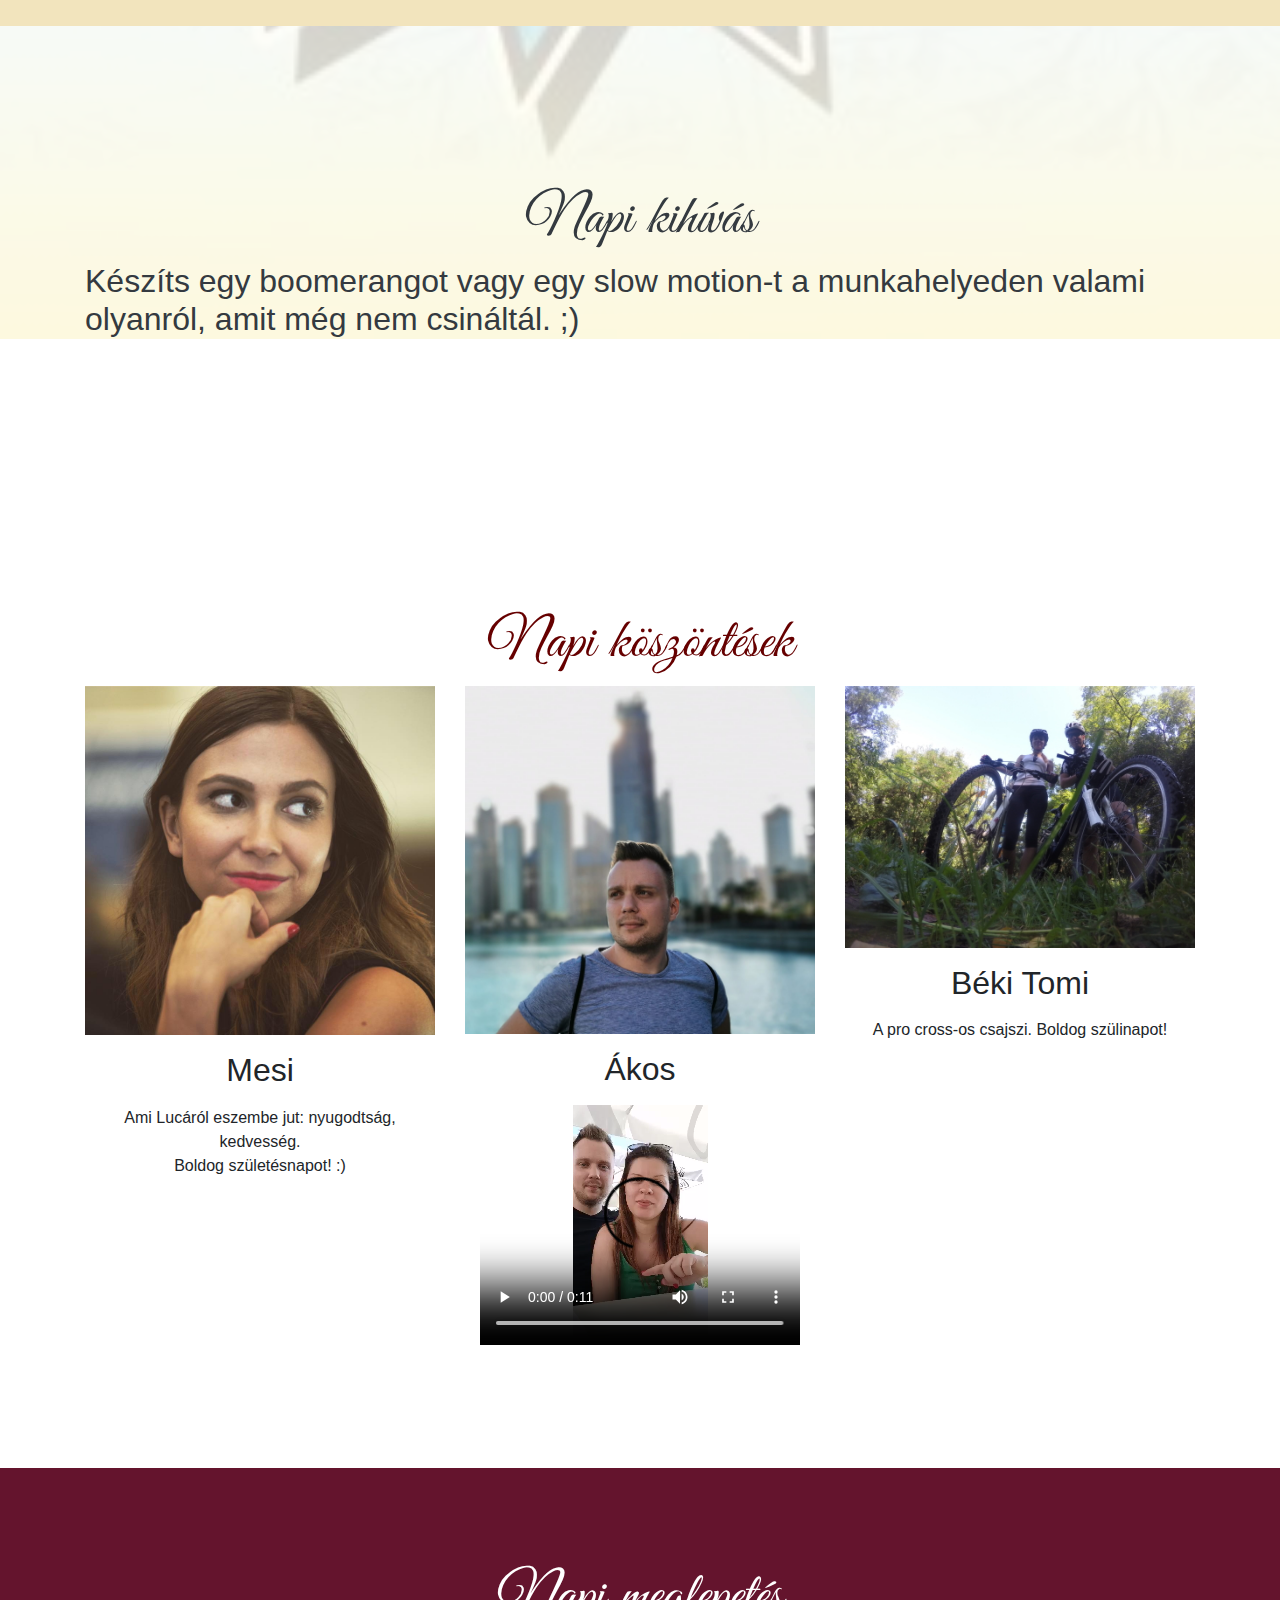
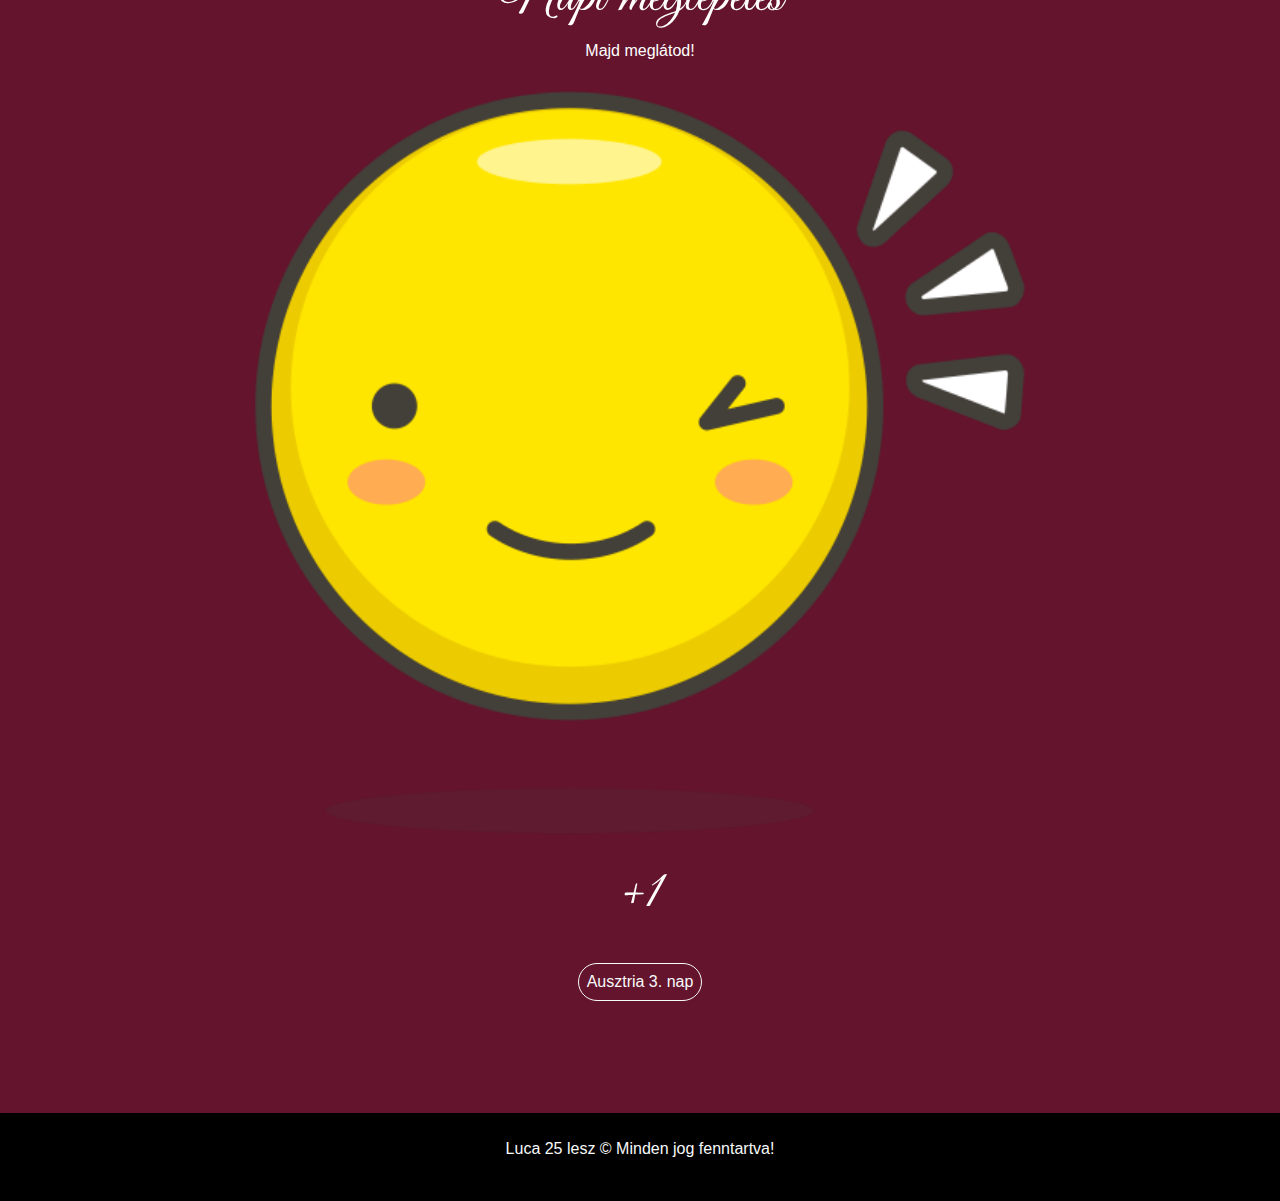
==== commit 230b601b: "Add files via upload" ====
--- a/index.html
+++ b/index.html
@@ -40,7 +40,7 @@
                                 <p>
                                     Szia Lucababa! Üdvözöllek a szülinapi heteden! :) Sok izgalmas dolog fog várni, úgyhogy légy nyitott és  élvezd a dolgokat, a rossz dolgokat meg hesegesd el! 
                                 </p>
-   
+                                <p><a class="btn btn-outline-light btn-capsule px-2" href="index_2.html" role="button">Kedd</a></p>
                             </div>
                             
                         </div>
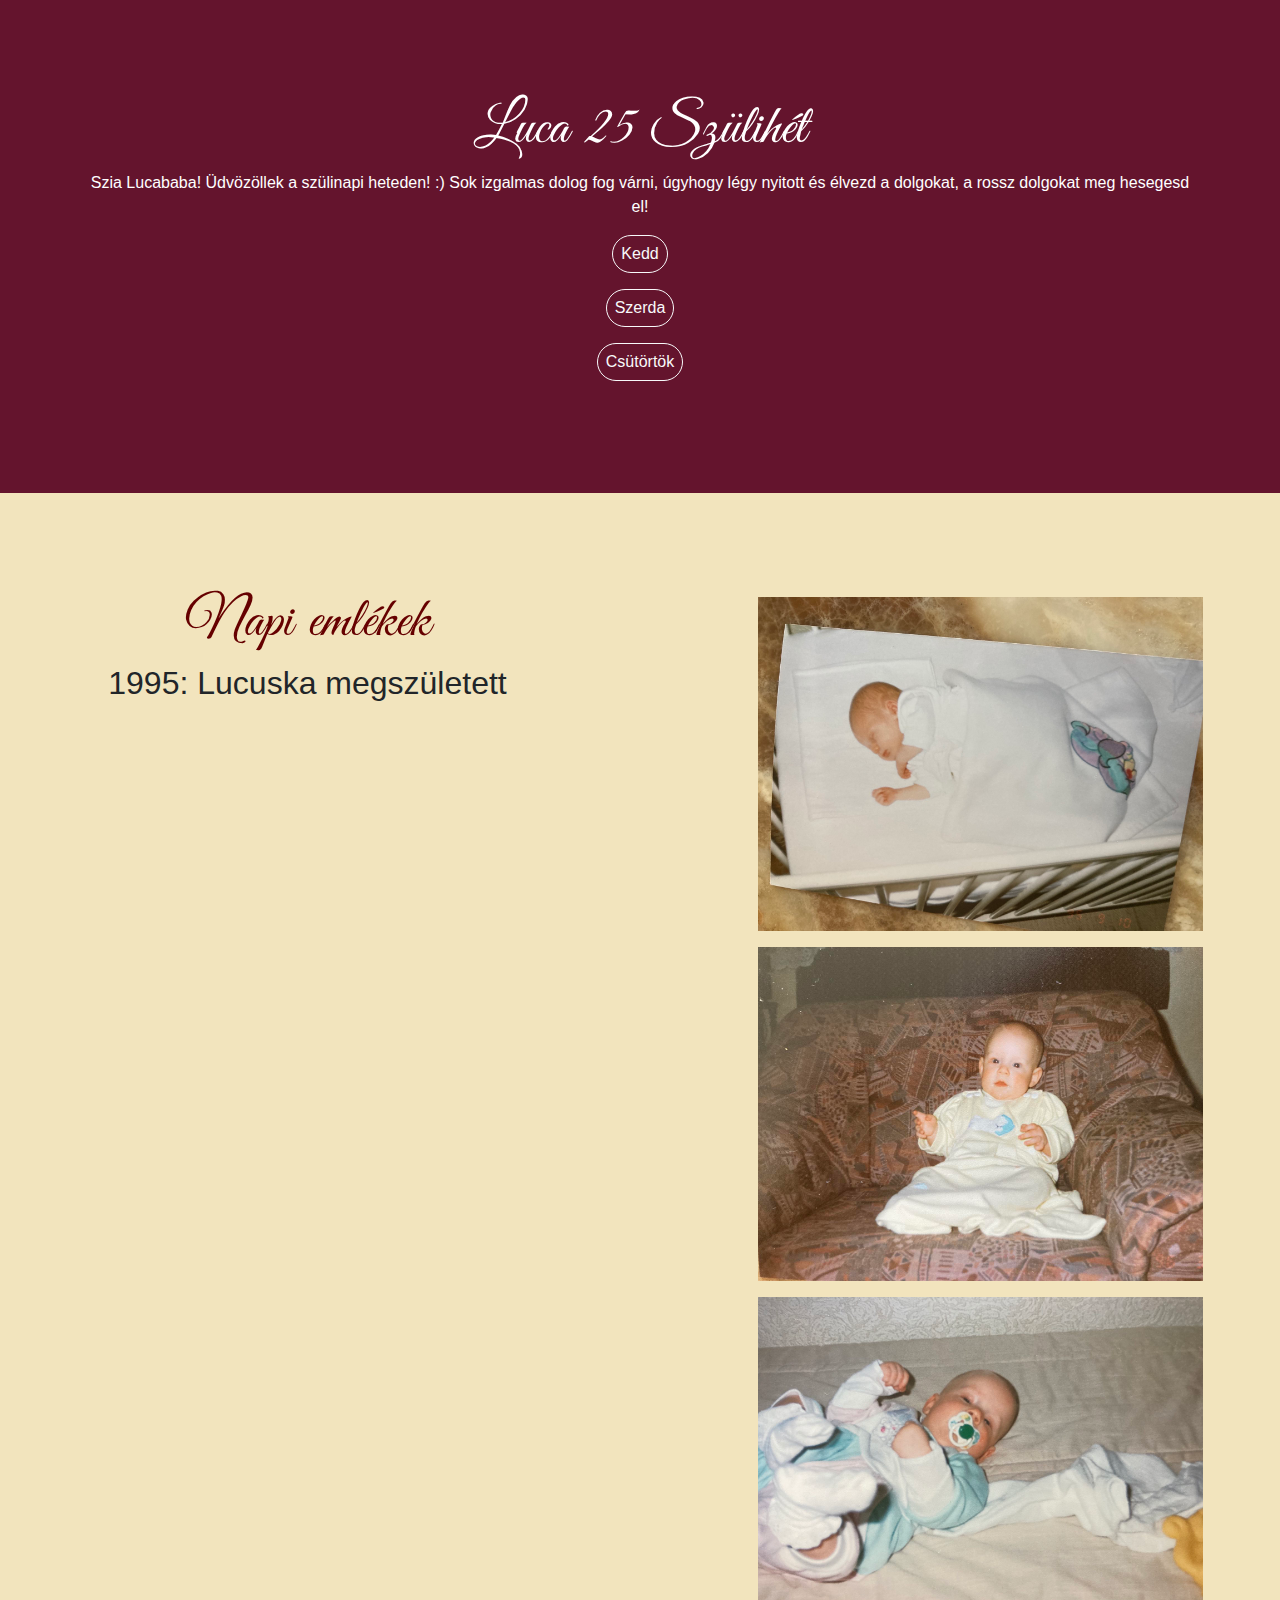
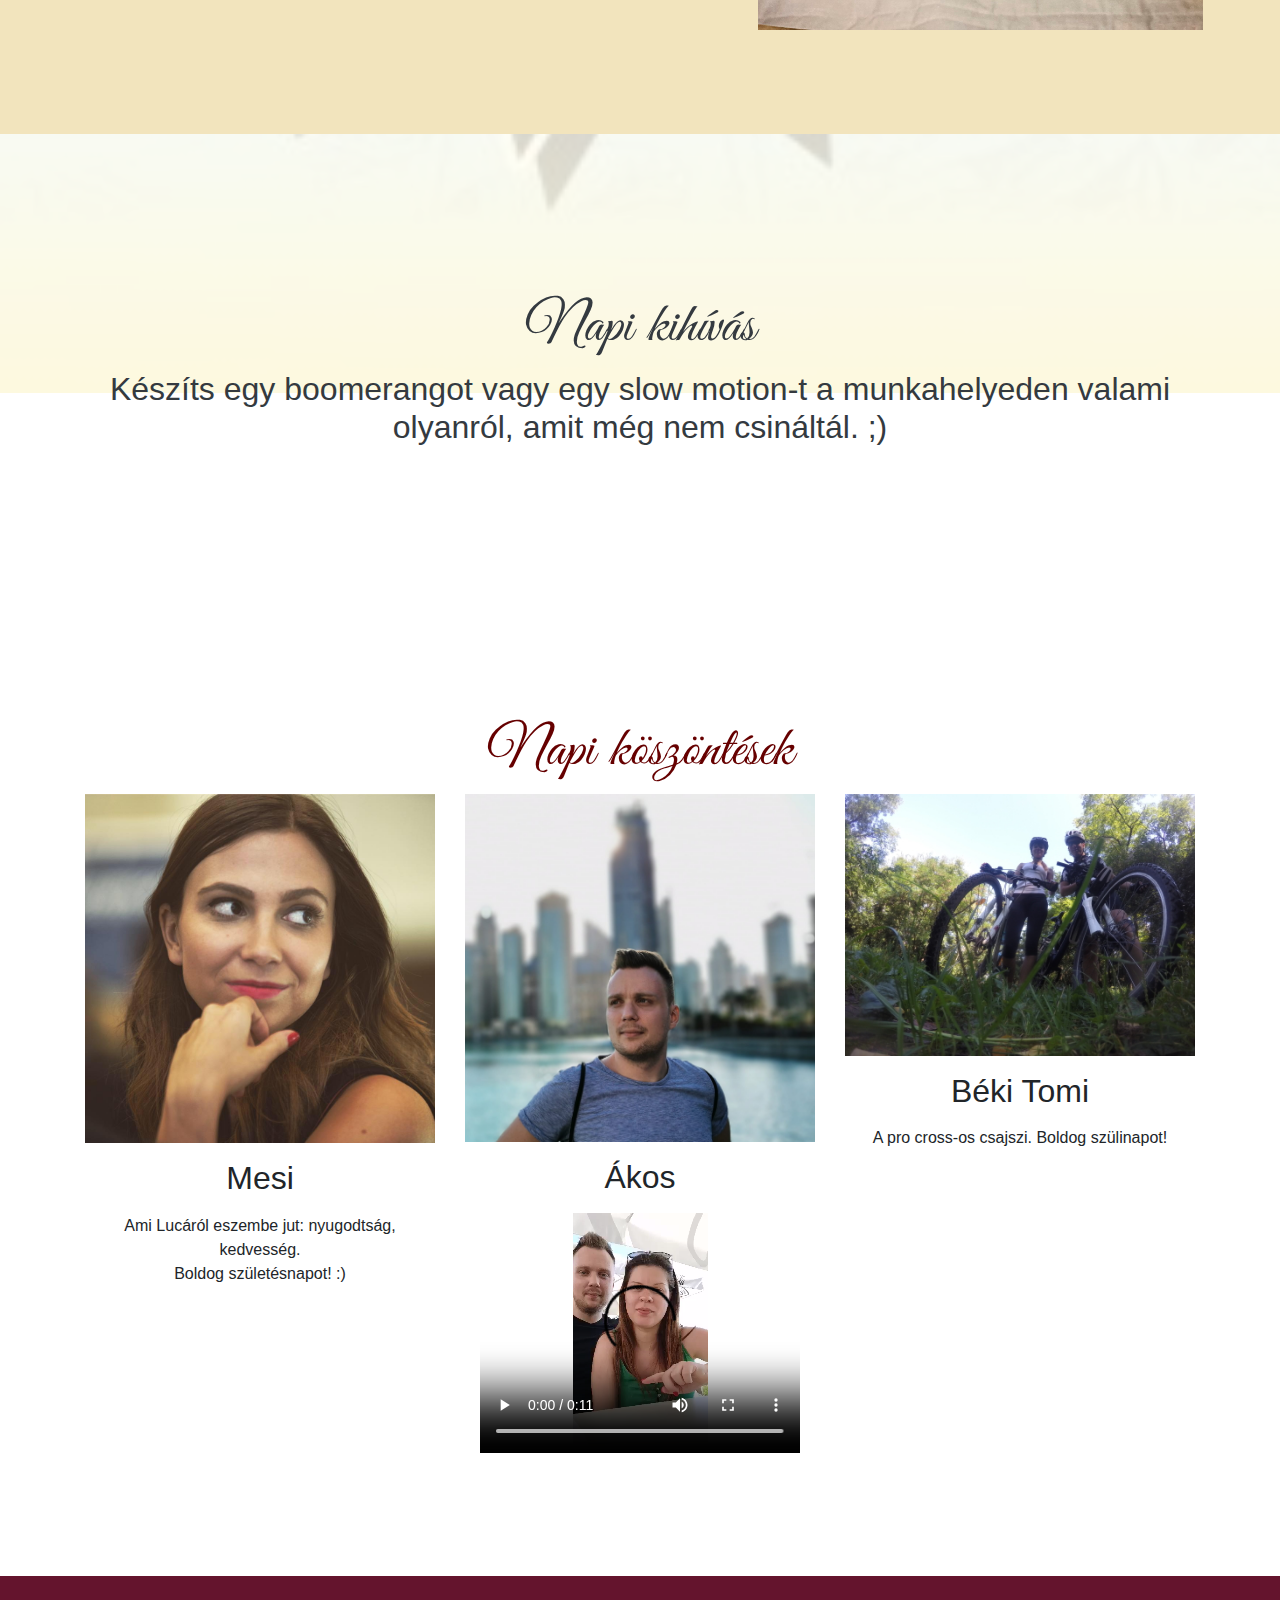
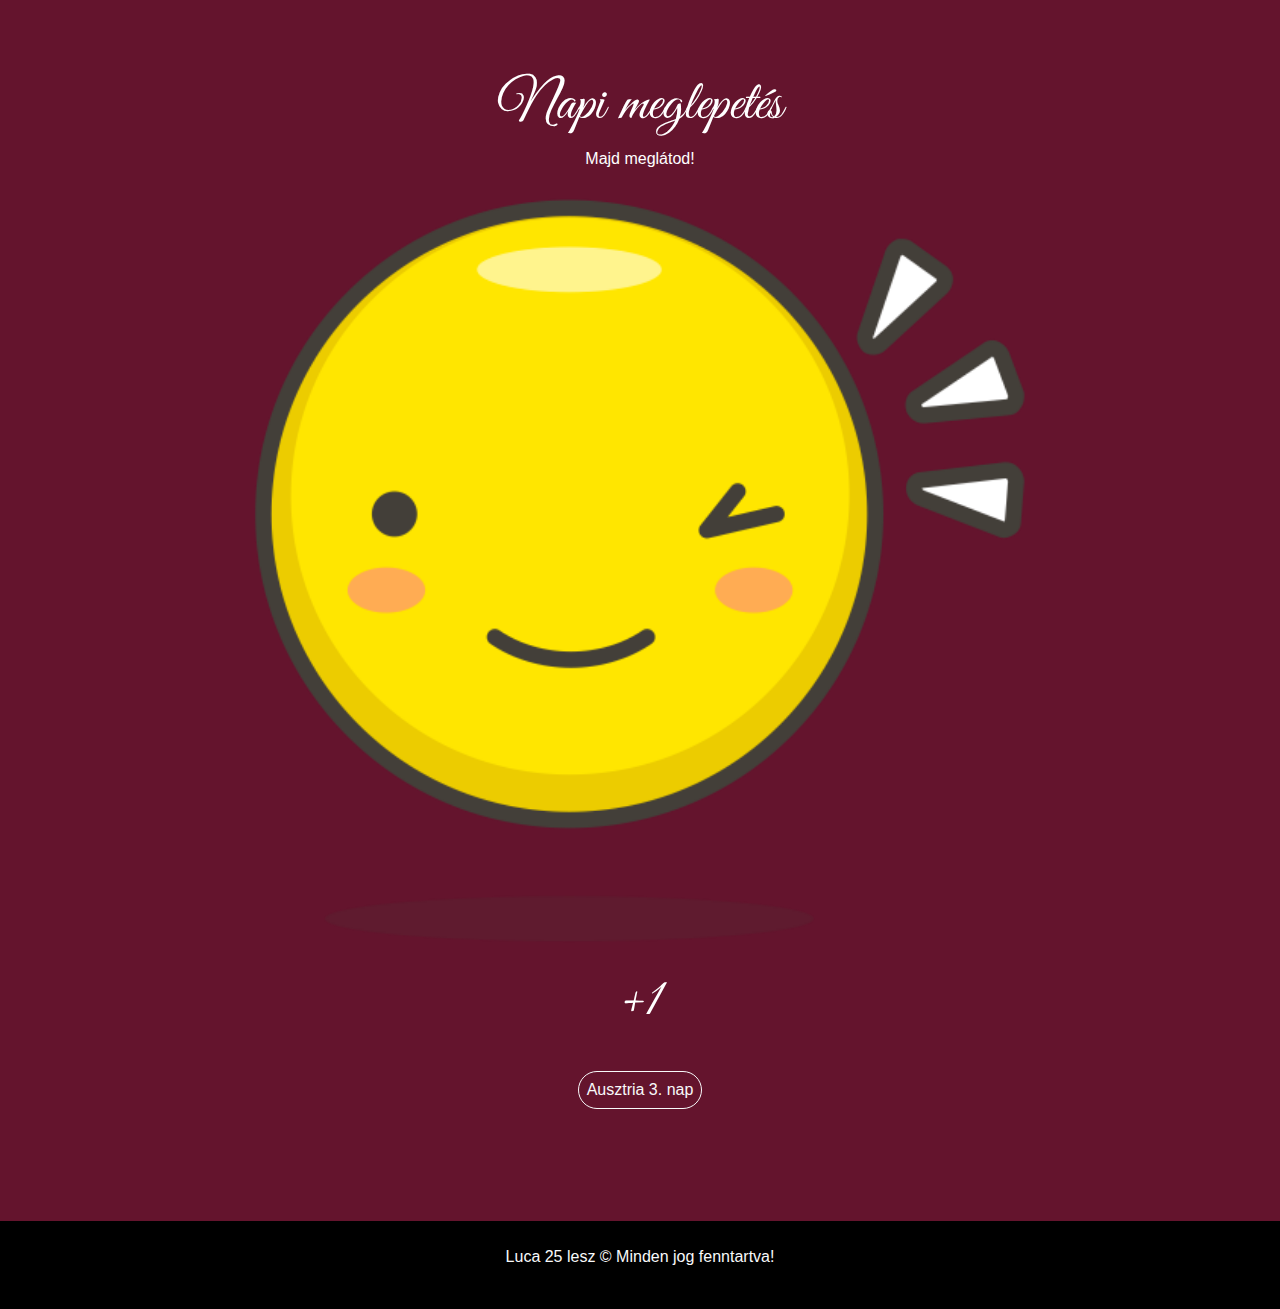
==== commit cbc0b5d2: "Add files via upload" ====
--- a/index.html
+++ b/index.html
@@ -41,6 +41,8 @@
                                     Szia Lucababa! Üdvözöllek a szülinapi heteden! :) Sok izgalmas dolog fog várni, úgyhogy légy nyitott és  élvezd a dolgokat, a rossz dolgokat meg hesegesd el! 
                                 </p>
                                 <p><a class="btn btn-outline-light btn-capsule px-2" href="index_2.html" role="button">Kedd</a></p>
+                                <p><a class="btn btn-outline-light btn-capsule px-2" href="index_3.html" role="button">Szerda</a></p>
+                                <p><a class="btn btn-outline-light btn-capsule px-2" href="index_4.html" role="button">Csütörtök</a></p>
                             </div>
                             
                         </div>
@@ -68,8 +70,8 @@
                 <!-- Étlap -->
                 <section class="container-fluid parallax" data-img-src="img/ch.jpg" data-speed="0.5" id="etlap">
                     <div class="parallax-inner">
-                    <div class="container py-7 text-dark">
-                        <h2 class="display-4 text-center ">Napi kihívás</h2>
+                    <div class="container py-7 text-dark text-center">
+                        <h2 class="display-4  ">Napi kihívás</h2>
                         <div>
                            <p class="display-7">
                                     Készíts egy boomerangot vagy egy slow motion-t a munkahelyeden valami olyanról, amit még nem csináltál. ;) 
